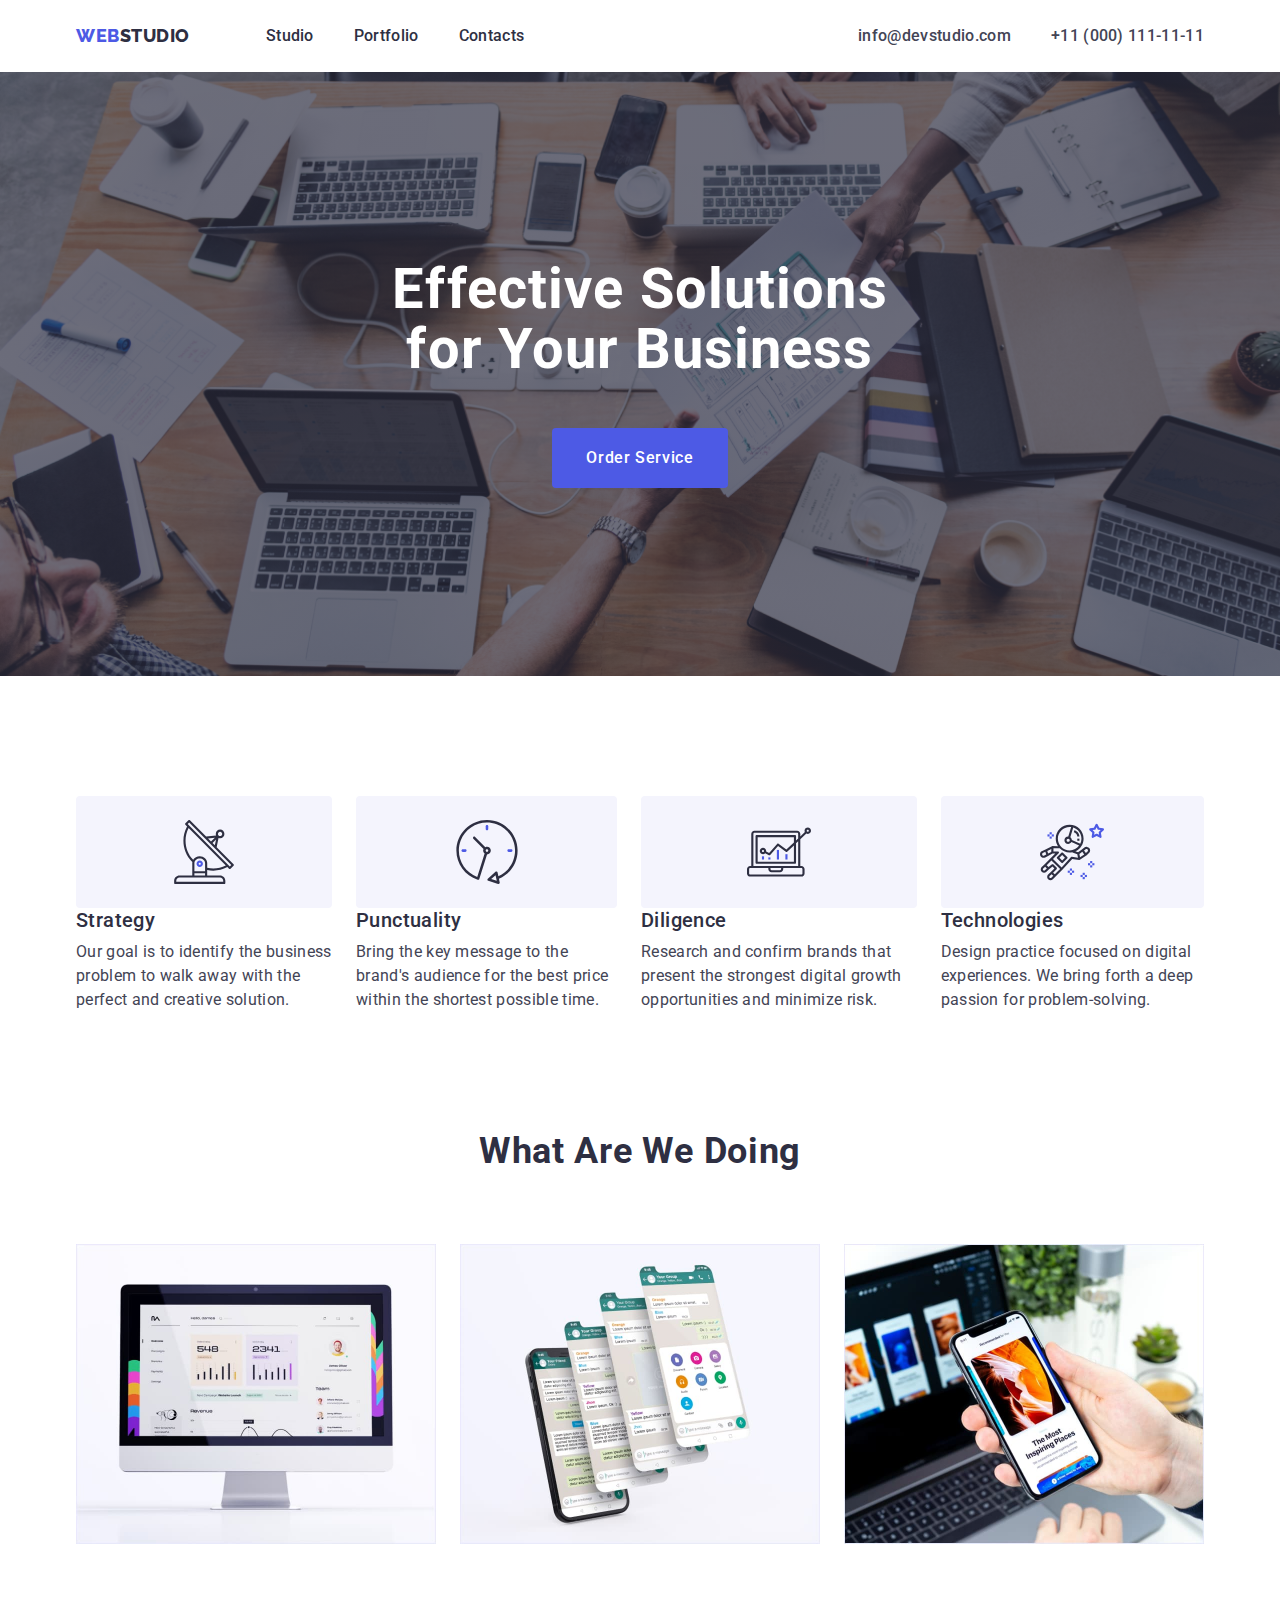
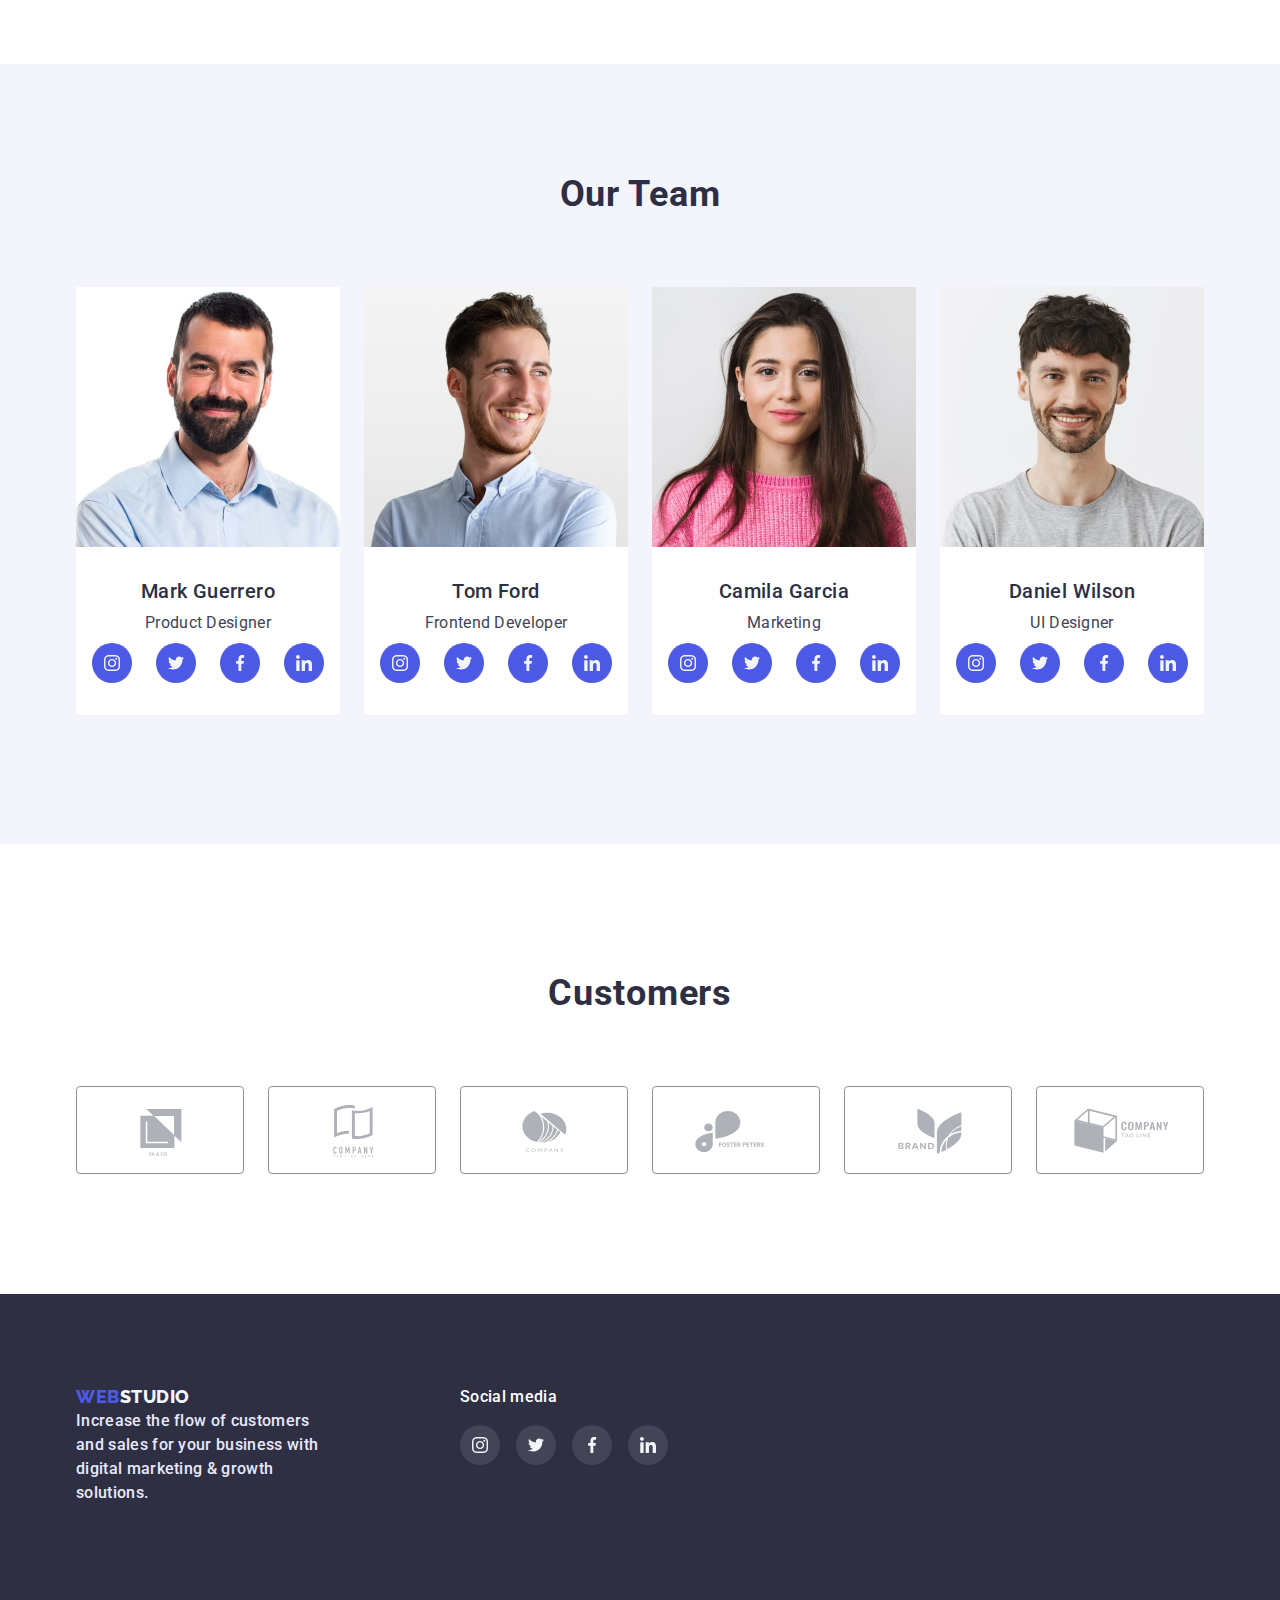
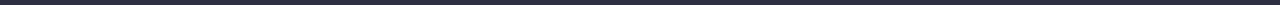
==== index.html @ aef4aed8 "Initial commit" ====
<!DOCTYPE html>
<html lang="en">

<head>
    <meta charset="UTF-8">
    <meta http-equiv="X-UA-Compatible" content="IE=edge">
    <meta name="viewport" content="width=device-width, initial-scale=1.0">
    <title>Студія</title>
    <link rel="preconnect" href="https://fonts.googleapis.com">
    <link rel="preconnect" href="https://fonts.gstatic.com" crossorigin>
    <link
        href="https://fonts.googleapis.com/css2?family=Raleway:wght@800&family=Roboto:wght@400;500;700;900&display=swap"
        rel="stylesheet">
    <link rel="stylesheet" href="https://cdn.jsdelivr.net/npm/modern-normalize@1.1.0/modern-normalize.min.css">
    <link rel="stylesheet" href="./css/style.css">
</head>

<body>
    <header class="top-header">
        <div class="container nav-container">
            <nav class="menu">
                <a href="./index.html" class="link logo">Web<span class="logo-black-letters">Studio</span>
                </a>
                <ul class="menu-list list">
                    <li class="menu-list-item">
                        <a class="menu-link link menu-link-stud" href="./index.html">Studio</a>
                    </li>
                    <li class="menu-list-item ">
                        <a class="menu-link link menu-link-portf" href="./portfolio.html">Portfolio</a>
                    </li>
                    <li class="menu-list-item ">
                        <a class="menu-link link menu-link-contact" href="">Contacts</a>
                    </li>
                </ul>

            </nav>

            <address class="top-address">
                <ul class="address-list list">
                    <li class="addres-list-global-item"><a href="mailto:info@devstudio.com"
                            class="address-list-item link">info@devstudio.com </a> </li>
                    <li class="addres-list-global-item"><a href="tel:+110001111111" class="address-list-item link">+11
                            (000) 111-11-11</a></li>
                </ul>
            </address>
        </div>
    </header>
    <main>
        <section class="hero">
            <div class="container hero-container">
                <h1 class="hero-title">Effective Solutions
                    for Your Business</h1>
                <button data-modal-open class="hero-button" type="button">
                    Order Service
                </button>
            </div>
        </section>
        <section class="benefits">

            <div class="container benefits-container">
                <h2 class="benefits-hidden-title" hidden>our benefits</h2>
                <ul class="banefits-list list benefits-list-container">
                    <li class="benefits-list-item">
                        <div class="benefits-img-container">
                            <svg class="benefits-logo">
                                <use href="./images/sprite.svg#antenna-1"></use>
                            </svg>
                        </div>
                        <h3 class="benefits-list-title">Strategy</h3>
                        <p class="benefits-text">Our goal is to identify the business
                            problem to walk away with the perfect and creative solution. </p>
                    </li>
                    <li class="benefits-list-item">
                        <div class="benefits-img-container">
                            <svg class="benefits-logo">
                                <use href="./images/sprite.svg#clock-1"></use>
                            </svg>
                        </div>
                        <h3 class="benefits-list-title">Punctuality</h3>
                        <p class="benefits-text">Bring the key message to the brand's audience for the best price within
                            the shortest possible
                            time.</p>
                    </li>
                    <li class="benefits-list-item">
                        <div class="benefits-img-container">
                            <svg class="benefits-logo">
                                <use href="./images/sprite.svg#diagram-1"></use>
                            </svg>
                        </div>
                        <h3 class="benefits-list-title">Diligence</h3>
                        <p class="benefits-text">Research and confirm brands that present the strongest digital growth
                            opportunities and minimize
                            risk.</p>
                    </li>
                    <li class="benefits-list-item">
                        <div class="benefits-img-container">
                            <svg class="benefits-logo">
                                <use href="./images/sprite.svg#astronaut-1"></use>
                            </svg>
                        </div>
                        <h3 class="benefits-list-title">Technologies</h3>
                        <p class="benefits-text">Design practice focused on digital experiences. We bring forth a deep
                            passion for
                            problem-solving.</p>
                    </li>
                </ul>
            </div>
        </section>
        <section>
            <div class="container second-benefits-container">
                <h2 class="benefits-title">What are we doing</h2>
                <ul class="benefits-img-list list">
                    <li><img class="benefits-img" src="./images/what-are-we-doing/main-img1.jpg"
                            alt="monitor with graphics" width="360"></li>
                    <li><img class="benefits-img" src="./images/what-are-we-doing/main-img2.jpg"
                            alt="phone with masager" width="360"></li>
                    <li><img class="benefits-img" src="./images/what-are-we-doing/main-img3.jpg" alt="phone"
                            width="360"></li>
                </ul>
            </div>
        </section>
        <section class="our-team">
            <div class="container">
                <h2 class="our-team-title">Our Team</h2>
                <ul class="our-team-list list">
                    <li class="team-list-item"><img class="team-list-img" src="./images/our-team/OurT-img1.jpg"
                            alt="men with beard" width="264">
                        <div class="card-bottom-text">
                            <h3 class="team-list-name">Mark Guerrero</h3>
                            <p class="team-list-profesion">Product Designer</p>
                            <ul class="social-setings-list list">
                                <li class="social-list-item">
                                    <a href="" class="social-list-link">
                                        <svg class="social-list-logo">
                                            <use href="./images/sprite.svg#instagram"></use>
                                        </svg>
                                    </a>
                                </li>
                                <li class="social-list-item">
                                    <a href="" class="social-list-link">
                                        <svg class="social-list-logo">
                                            <use href="./images/sprite.svg#twitter"></use>
                                        </svg>
                                    </a>
                                </li>
                                <li class="social-list-item">
                                    <a href="" class="social-list-link">
                                        <svg class="social-list-logo">
                                            <use href="./images/sprite.svg#facebook"></use>
                                        </svg>
                                    </a>
                                </li>
                                <li class="social-list-item">
                                    <a href="" class="social-list-link">
                                        <svg class="social-list-logo">
                                            <use href="./images/sprite.svg#linkedin"></use>
                                        </svg>
                                    </a>
                                </li>
                            </ul>
                        </div>
                    </li>
                    <li class="team-list-item"><img class="team-list-img" src="./images/our-team/OurT-img2.jpg"
                            alt="men with short beard" width="264">
                        <div class="card-bottom-text">
                            <h3 class="team-list-name">Tom Ford</h3>
                            <p class="team-list-profesion">Frontend Developer</p>
                            <ul class="social-setings-list list">
                                <li class="social-list-item">
                                    <a href="" class="social-list-link">
                                        <svg class="social-list-logo">
                                            <use href="./images/sprite.svg#instagram"></use>
                                        </svg>
                                    </a>
                                </li>
                                <li class="social-list-item">
                                    <a href="" class="social-list-link">
                                        <svg class="social-list-logo">
                                            <use href="./images/sprite.svg#twitter"></use>
                                        </svg>
                                    </a>
                                </li>
                                <li class="social-list-item">
                                    <a href="" class="social-list-link">
                                        <svg class="social-list-logo">
                                            <use href="./images/sprite.svg#facebook"></use>
                                        </svg>
                                    </a>
                                </li>
                                <li class="social-list-item">
                                    <a href="" class="social-list-link">
                                        <svg class="social-list-logo">
                                            <use href="./images/sprite.svg#linkedin"></use>
                                        </svg>
                                    </a>
                                </li>
                            </ul>
                        </div>
                    </li>
                    <li class="team-list-item"><img class="team-list-img" src="./images/our-team/OurT-img3.jpg"
                            alt="wooman" width="264">
                        <div class="card-bottom-text">
                            <h3 class="team-list-name">Camila Garcia</h3>
                            <p class="team-list-profesion">Marketing</p>
                            <ul class="social-setings-list list">
                                <li class="social-list-item">
                                    <a href="" class="social-list-link">
                                        <svg class="social-list-logo">
                                            <use href="./images/sprite.svg#instagram"></use>
                                        </svg>
                                    </a>
                                </li>
                                <li class="social-list-item">
                                    <a href="" class="social-list-link">
                                        <svg class="social-list-logo">
                                            <use href="./images/sprite.svg#twitter"></use>
                                        </svg>
                                    </a>
                                </li>
                                <li class="social-list-item">
                                    <a href="" class="social-list-link">
                                        <svg class="social-list-logo">
                                            <use href="./images/sprite.svg#facebook"></use>
                                        </svg>
                                    </a>
                                </li>
                                <li class="social-list-item">
                                    <a href="" class="social-list-link">
                                        <svg class="social-list-logo">
                                            <use href="./images/sprite.svg#linkedin"></use>
                                        </svg>
                                    </a>
                                </li>
                            </ul>
                        </div>
                    </li>
                    <li class="team-list-item"><img class="team-list-img" src="./images/our-team/OurT-img4.jpg"
                            alt="men with short beard" width="264">
                        <div class="card-bottom-text">
                            <h3 class="team-list-name">Daniel Wilson</h3>
                            <p class="team-list-profesion">UI Designer</p>
                            <ul class="social-setings-list list">
                                <li class="social-list-item">
                                    <a href="" class="social-list-link">
                                        <svg class="social-list-logo">
                                            <use href="./images/sprite.svg#instagram"></use>
                                        </svg>
                                    </a>
                                </li>
                                <li class="social-list-item">
                                    <a href="" class="social-list-link">
                                        <svg class="social-list-logo">
                                            <use href="./images/sprite.svg#twitter"></use>
                                        </svg>
                                    </a>
                                </li>
                                <li class="social-list-item">
                                    <a href="" class="social-list-link">
                                        <svg class="social-list-logo">
                                            <use href="./images/sprite.svg#facebook"></use>
                                        </svg>
                                    </a>
                                </li>
                                <li class="social-list-item">
                                    <a href="" class="social-list-link">
                                        <svg class="social-list-logo">
                                            <use href="./images/sprite.svg#linkedin"></use>
                                        </svg>
                                    </a>
                                </li>
                            </ul>
                        </div>
                    </li>
                </ul>
            </div>
        </section>
        <section class="customers-container">
            <div class="container cutomers-container">
               <h3 class="customers-title">Customers</h3>

               <ul class="customers-list list">
                <li>
                    <a href="" class="customers-link">
                        <svg class="customers-logo">
                            <use href="./images/sprite.svg#icon-customers-1"></use>
                        </svg>
                    </a>
                </li>
                <li>
                    <a href="" class="customers-link">
                        <svg class="customers-logo">
                            <use href="./images/sprite.svg#icon-customers-2"></use>
                        </svg>
                    </a>
                </li>
                <li>
                    <a href="" class="customers-link">
                        <svg class="customers-logo">
                            <use href="./images/sprite.svg#icon-customers-3"></use>
                        </svg>
                    </a>
                </li>
                <li>
                    <a href="" class="customers-link">
                        <svg class="customers-logo">
                            <use href="./images/sprite.svg#icon-customers-4"></use>
                        </svg>
                    </a>
                </li>
                <li>
                    <a href="" class="customers-link">
                        <svg class="customers-logo">
                            <use href="./images/sprite.svg#icon-customers-5"></use>
                        </svg>
                    </a>
                </li>
                <li>
                    <a href="" class="customers-link">
                        <svg class="customers-logo">
                            <use href="./images/sprite.svg#icon-customers-6"></use>
                        </svg>
                    </a>
                </li>
               </ul>
            </div>
        </section>
    </main>

    <footer class="footer">

        <div class="container footer-container">
            <div class="footer-main-div">
                <a class="link footer-logo" href="./index.html">
                    Web<span class="logo-white-letters">Studio</span>
                </a>
                <p class="footer-text">Increase the flow of customers and sales for your business with digital marketing
                    & growth solutions.</p>
            </div>
            <div class="footer-social-media">
                <h3 class="footer-media-title">Social media</h3>
                <ul class="footer-media-list list">
                    <li class="social-list-item">
                        <a href="" class="footer-social-list-link">
                            <svg class="social-list-logo">
                                <use href="./images/sprite.svg#instagram"></use>
                            </svg>
                        </a>
                    </li>
                    <li class="social-list-item">
                        <a href="" class="footer-social-list-link">
                            <svg class="social-list-logo">
                                <use href="./images/sprite.svg#twitter"></use>
                            </svg>
                        </a>
                    </li>
                    <li class="social-list-item">
                        <a href="" class="footer-social-list-link">
                            <svg class="social-list-logo">
                                <use href="./images/sprite.svg#facebook"></use>
                            </svg>
                        </a>
                    </li>
                    <li class="social-list-item">
                        <a href="" class="footer-social-list-link">
                            <svg class="social-list-logo">
                                <use href="./images/sprite.svg#linkedin"></use>
                            </svg>
                        </a>
                    </li>
                </ul>
            </div>
        </div>
    </footer>

<div data-modal class="backdrop is-hidden">
    <div class="modal">
        <button data-modal-close class="modal-close-btn" type="button">
            <svg class="modal-close">
                <use href="./images/sprite.svg#modal-close"></use>
            </svg>
        </button>
    </div>
</div>
<script src="./js/modal.js"></script>
</body>

</html>
---- css/style.css ----
p,
h1,
h2,
h3,
h4 {
    margin-top: 0;
    margin-bottom: 0;
}

ul,
ol {
    margin-top: 0;
    margin-bottom: 0;
    padding-left: 0;
}

img {
    display: block;
}

button {
    cursor: pointer;
}

address {
    font-style: normal;
}

.container {
    margin: 0 auto;
    width: 1158px;
    padding-left: 15px;
    padding-right: 15px;
}

body {
    font-family: "Roboto", sans-serif;
    color: var(--color-slate);
    font-weight: 500;
    letter-spacing: 0.02em;
}

:root {
    --color-iris: #4d5ae5;
    --color-ocean: #404bbf;
    --color-navy-blue: #2e2f42;
    --color-green: #31d0aa;
    --color-slate: #434455;
    --color-light-slate: #8e8f99;
    --color-cornflower: #e7e9fc;
    --color-cloud: #f4f4fd;
    --color-mega-white: #FFFFFF;
    --color-tuman-white: #AFB1B8;
    --main-animation: 250ms cubic-bezier(0.4, 0, 0.2, 1);
    --mega-white: #fcfcfc;
    --mega-black: #000000;
}




.link {
    text-decoration: none;
}

.list {
    list-style: none;
}


/* ---------------Menu----------------- */

.nav-container {
    display: flex;
    justify-content: space-between;
    padding-top: 24px;
    padding-bottom: 24px;

}

.menu {
    display: flex;
}

.menu-list {
    display: flex;
    gap: 40px;
}

.address-list {
    display: flex;
}

.logo {
    font-family: 'Raleway', sans-serif;
    font-style: normal;
    font-weight: 800;
    font-size: 18px;
    line-height: 1.17;
    letter-spacing: 0.03em;
    text-transform: uppercase;
    color: var(--color-iris);
    display: inline;
    margin-right: 76px;
}


.logo-black-letters {
    font-family: 'Raleway', sans-serif;
    font-style: normal;
    font-weight: 800;
    font-size: 18px;
    line-height: 24px;
    align-items: center;
    letter-spacing: 0.03em;
    text-transform: uppercase;
    color: var(--color-navy-blue);
    display: inline;

}

.logo-white-letters {
    font-family: 'Raleway', sans-serif;
    font-style: normal;
    font-weight: 800;
    font-size: 18px;
    line-height: 24px;
    align-items: center;
    letter-spacing: 0.03em;
    text-transform: uppercase;
    color: var(--color-cloud);
    display: inline;
}




.menu-link {
    font-family: 'Roboto';
    font-style: normal;
    font-weight: 500;
    font-size: 16px;
    line-height: 24px;
    letter-spacing: 0.02em;
    color: #2E2F42;
    transition: color var(--main-animation);
}

.top-address {
    font-style: normal;
}

.addres-list-global-item:not(:last-child) {
    padding-right: 40px;
}

.address-list-item {
    font-size: 16px;
    line-height: 1.5;
    letter-spacing: 0.02em;
    color: #434455;
    transition: color var(--main-animation);
}

.address-list-item:is(:hover, :focus) {
    color: #404BBF
}

.menu-link:is(:hover, :focus) {
    color: #404BBF;
}

.menu-link:is(:hover, :focus)::after {
    margin-top: 20px;
    display: block;
    background: #404BBF;
    border-radius: 2px;
    width: 48px;
    height: 4px;
    content: "";
    position: absolute;
}

.menu-link-portf:is(:hover, :focus)::after {
    width: 66px;
}

.menu-link-contact:is(:hover, :focus)::after {
    width: 67px;
}

.menu-list-item {
    display: flex;
}

/* --------------Hero-------------- */

.hero {
    background-image: linear-gradient(rgba(46, 47, 66, 0.7), rgba(46, 47, 66, 0.7)), url(../images/hero/people-office.png);
    background-size: cover;

}

.hero-container {
    display: flex;
    align-items: center;
    flex-direction: column;
    padding-top: 188px;
    padding-bottom: 188px;
}

.hero-title {
    font-size: 56px;
    line-height: 1.07;
    letter-spacing: 0.02em;
    color: #FFFFFF;
    text-align: center;
    width: 496px;
    display: flex;
    flex-wrap: wrap;
    margin-bottom: 48px;
}

.hero-button {
    font-weight: 500;
    font-size: 16px;
    line-height: 1.5;
    display: flex;
    align-items: center;
    letter-spacing: 0.04em;
    color: #FFFFFF;
    background-color: #4D5AE5;
    font-family: "Roboto", sans-serif;
    display: flex;
    align-items: end;
    padding: 16px 32px;
    border-radius: 4px;
    border-color: transparent;
    transition: background-color var(--main-animation), box-shadow var(--main-animation);
}

.hero-button:is(:hover, :focus) {
    background-color: #404BBF;
    box-shadow: 0px 4px 4px rgba(0, 0, 0, 0.15);

}

/* ------------------Benefits----------- */

.benefits-container {
    padding-top: 120px;
    padding-bottom: 120px;
}

.benefits-list-container {
    display: flex;
    flex-direction: row;
    gap: 24px;
}

.second-benefits-container {
    padding-bottom: 120px;
}

.benefits-list-item {
    widows: 264px;
}

.benefits-img-list {
    display: flex;
    gap: 24px;
}

.benefits-list-title {
    font-weight: 500;
    font-size: 20px;
    line-height: 1.2;
    letter-spacing: 0.02em;
    color: #2E2F42;
    margin-bottom: 8px;
}

.benefits-text {
    font-weight: 400;
    font-size: 16px;
    line-height: 1.5;
    letter-spacing: 0.02em;
    color: var(--color-slate);
}

.benefits-title {
    font-size: 36px;
    line-height: 1.11;
    letter-spacing: 0.02em;
    text-transform: capitalize;
    text-align: center;
    letter-spacing: 0.02em;
    color: #2E2F42;
    margin-bottom: 72px;

}

.benefits-logo {
    width: 64px;
    height: 64px;


}

.benefits-img-container {
    display: flex;
    background: #F4F4FD;
    border-radius: 4px;
    justify-content: center;
    padding-bottom: 24px;
    padding-top: 24px;
}

/*----------------------Our Team---------------- */

.our-team {
    background-color: var(--color-cloud);
    padding-top: 111px;
    padding-bottom: 129px;
}


.our-team-title {
    font-size: 36px;
    line-height: 1.11;
    letter-spacing: 0.02em;
    text-transform: capitalize;
    color: #2E2F42;
    text-align: center;
    margin-bottom: 72px;

}

.our-team-list {
    display: flex;
    gap: 24px;
}

.card-bottom-text {
    /* padding: 32px 16px; */
    background-color: var(--color-mega-white);
    border-radius: 0px 0px 4px 4px;
    padding-bottom: 32px;
    padding-top: 32px;
}

.team-list-name {
    font-weight: 500;
    font-size: 20px;
    line-height: 1.2;
    letter-spacing: 0.02em;
    color: #2E2F42;
    text-align: center;
    margin-bottom: 8px;
}

.team-list-profesion {
    font-weight: 400;
    font-size: 16px;
    line-height: 1.5;
    letter-spacing: 0.02em;
    color: #434455;
    text-align: center;
    margin-bottom: 8px;
}




.social-list-link {
    width: 40px;
    height: 40px;
    border-radius: 50%;
    background-color: var(--color-iris);
    display: flex;
    justify-content: center;
    align-items: center;
    transition: background-color var(--main-animation);
}

.social-setings-list {
    display: flex;
    justify-content: center;
    align-items: center;
    gap: 24px;
}

.social-list-logo {
    content: ;
    width: 16px;
    height: 16px;
    fill: var(--color-cloud);
}

.social-list-link:is(:hover, :focus) {
    background-color: var(--color-ocean);
}


/* ---------------------------------Customers--------------------------------- */

.customers-link {
    display: flex;
    width: 168px;
    height: 88px;
    border: 1px solid #8E8F99;
    border-radius: 4px;
    justify-content: center;
    align-items: center;
    transition: border-color var(--main-animation);
}

.customers-title {
    font-size: 36px;
    line-height: 1.11;
    text-align: center;
    letter-spacing: 0.02em;
    text-transform: capitalize;
    color: #2E2F42;
    margin-bottom: 72px;
}

.customers-list {
    display: flex;
    justify-content: center;
    gap: 24px;
}

.customers-logo {
    width: 104px;
    height: 56px;
    fill: var(--color-tuman-white);
    transition: fill var(--main-animation);

}

.customers-container {
    padding-top: 130px;
    padding-bottom: 120px;
}

.customers-link:is(:hover, :focus) {
    border-color: var(--color-ocean);
}

.customers-link:is(:hover, :focus) .customers-logo {
    fill: var(--color-ocean);
}


/* --------------Footer-------------------- */

.footer-container {
    display: flex;
    padding-top: 91px;
    padding-bottom: 100px;
}



.footer-logo {
    font-family: 'Raleway', sans-serif;
    font-style: normal;
    font-weight: 800;
    font-size: 18px;
    line-height: 1.17;
    letter-spacing: 0.03em;
    text-transform: uppercase;
    color: var(--color-iris);
    display: inline;
    margin-bottom: 16px;
}

.footer {
    background-color: var(--color-navy-blue);
}

.footer-text {
    font-size: 16px;
    line-height: 1.5;
    letter-spacing: 0.02em;
    color: #E7E9FC;
    width: 264px;
}

.footer-media-list {
    display: flex;
    justify-content: center;
    align-items: center;
    gap: 16px;
}

.footer-media-title {
    font-weight: 500;
    font-size: 16px;
    line-height: 1.5;
    letter-spacing: 0.02em;
    color: #FFFFFF;
    margin-bottom: 16px;
}

.footer-social-list-link {
    width: 40px;
    height: 40px;
    border-radius: 50%;
    background-color: rgba(255, 255, 255, 0.1);
    ;
    display: flex;
    justify-content: center;
    align-items: center;
    transition: background-color var(--main-animation);
}

.footer-main-div {
    margin-right: 120px;
}

.footer-social-list-link:is(:hover, :focus) {
    background-color: var(--color-green);
}

/* !!!!!!!!!!!!!!!!!!!!Portfolio!!!!!!!!!!!!!!!!!!!!!!!!!!!!!! */

.portfolio-header {
    border-bottom: 1px solid #E7E9FC;
}


/*----------------------- Main-------------------------------- */

.services-btn-container {
    padding-top: 96px;
    padding-bottom: 72px;
    justify-content: center;

}

.services-buttons {
    display: flex;
    gap: 24px;
    justify-content: center;
    margin-bottom: 72px;
}

.services-btn {
    font-family: 'Roboto', sans-serif;
    font-style: normal;
    font-weight: 500;
    font-size: 16px;
    line-height: 1.5;
    display: flex;
    align-items: center;
    text-align: center;
    letter-spacing: 0.04em;
    color: var(--color-iris);
    background-color: var(--color-cloud);
    background: #F4F4FD;
    border: 1px solid #E7E9FC;
    border-radius: 4px;
    padding: 12px 24px;
    transition: color var(--main-animation), background-color var(--main-animation), box-shadow var(--main-animation), border-color var(--main-animation);
}

.services-btn:is(:hover, :focus) {
    color: #FFFFFF;
    background-color: var(--color-ocean);
    border-color: var(--color-ocean);
    box-shadow: 0px 3px 1px rgba(0, 0, 0, 0.1), 0px 2px 1px rgba(0, 0, 0, 0.08), 0px 2px 2px rgba(0, 0, 0, 0.12);
}

.services-list {
    display: flex;
    flex-wrap: wrap;
    row-gap: 48px;
    column-gap: 24px;

}

.portfolio-card-hover-text {
    position: absolute;
    background-color: var(--color-iris);
    transform: translate(0%, 0%);
    width: 360px;
    height: 300px;
    padding-left: 32px;
    padding-top: 40px;
    font-weight: 400;
    font-size: 16px;
    line-height: 1.5;
    letter-spacing: 0.02em;
    color: var(--color-cloud);
    transition: transform var(--main-animation);
}


.portfolio-card-hover {
    position: relative;
    overflow: hidden;
}


.portfolio-card-bottom-text {
    padding-top: 32px;
    padding-bottom: 32px;
    padding-left: 16px;
    border: 1px solid #E7E9FC;
}

.services-list-tytle {
    font-weight: 500;
    font-size: 20px;
    line-height: 1.2;
    letter-spacing: 0.02em;
    color: var(--color-navy-blue);
    margin-bottom: 8px;
}

.services-list-text {
    font-weight: 400;
    font-size: 16px;
    line-height: 1.5;
    letter-spacing: 0.02em;
    color: var(--color-slate);
}

.services {
    padding-bottom: 120px;
    padding-top: 96px;
}

..portfolio-cards {
    transition: box-shadow var(--main-animation);
}

.portfolio-cards:is(:hover, :focus) {
    box-shadow: 0px 1px 6px rgba(46, 47, 66, 0.08), 0px 1px 1px rgba(46, 47, 66, 0.16), 0px 2px 1px rgba(46, 47, 66, 0.08);
}

.portfolio-cards:is(:hover, :focus) .portfolio-card-hover-text {
    transform: translate(0%, -100%);
}

/* ------------------Footer-----------------------  */


/*-----------------------------------------Modal---------------------------------------------- */

.backdrop {
    position: fixed;
    top: 0;
    width: 100%;
    height: 100%;
    background: rgba(46, 47, 66, 0.4);
}

.modal {
    position: absolute;
    width: 408px;
    min-height: 576px;
    background-color: var(--mega-white);
    top: 50%;
    left: 50%;
    transform: translate(-50%, -50%);
    padding: 24px;
   scale: 1;
    transition: scale var(--main-animation);
}

.modal-close {
    fill: var(--mega-black);
    width: 8px;
    height: 8px;
    
}

.modal-close-btn {
    background: #E7E9FC;
border: 1px solid rgba(0, 0, 0, 0.1);
border-radius: 50%;
display: flex;
align-items: center;
justify-content: center;
padding: 8px;
margin-left: auto;
}

.is-hidden {
opacity: 0;
visibility: hidden;
pointer-events: none;
}

.backdrop.is-hidden .modal {
    scale: 0.9;
}
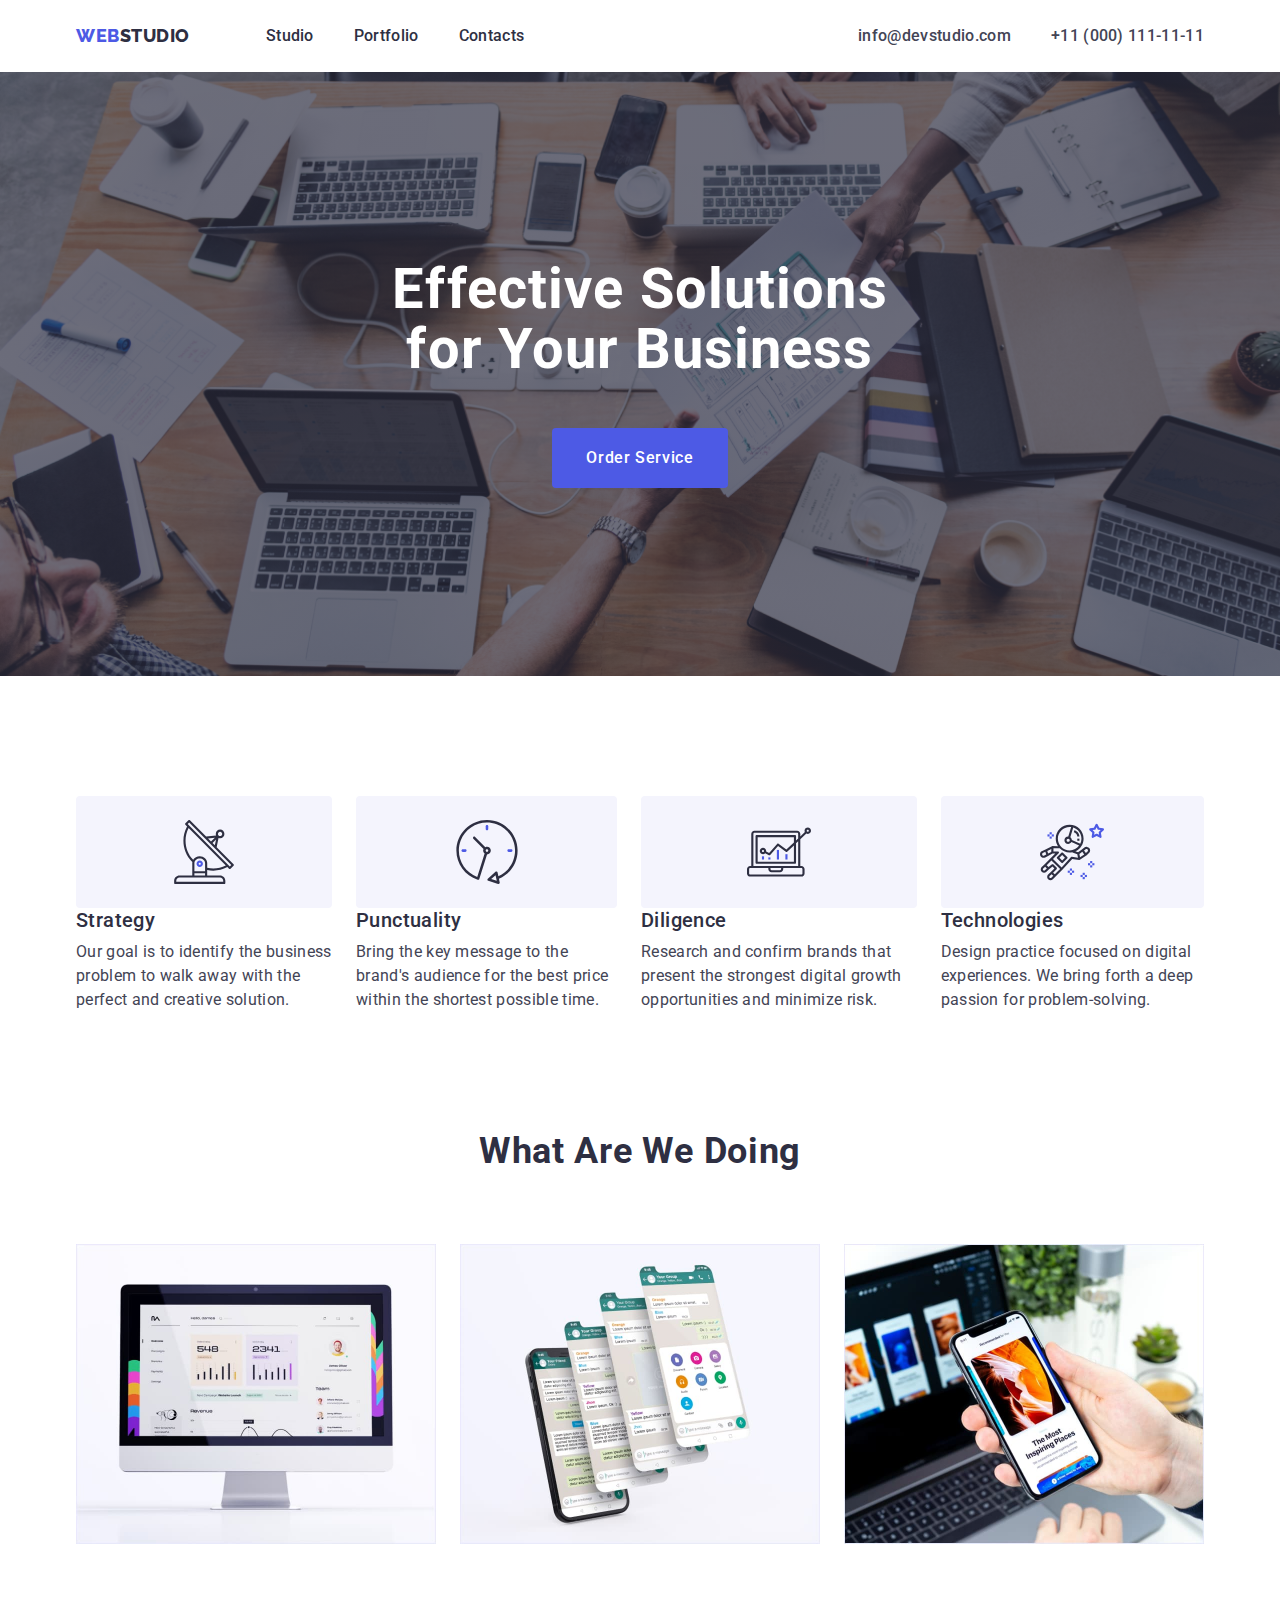
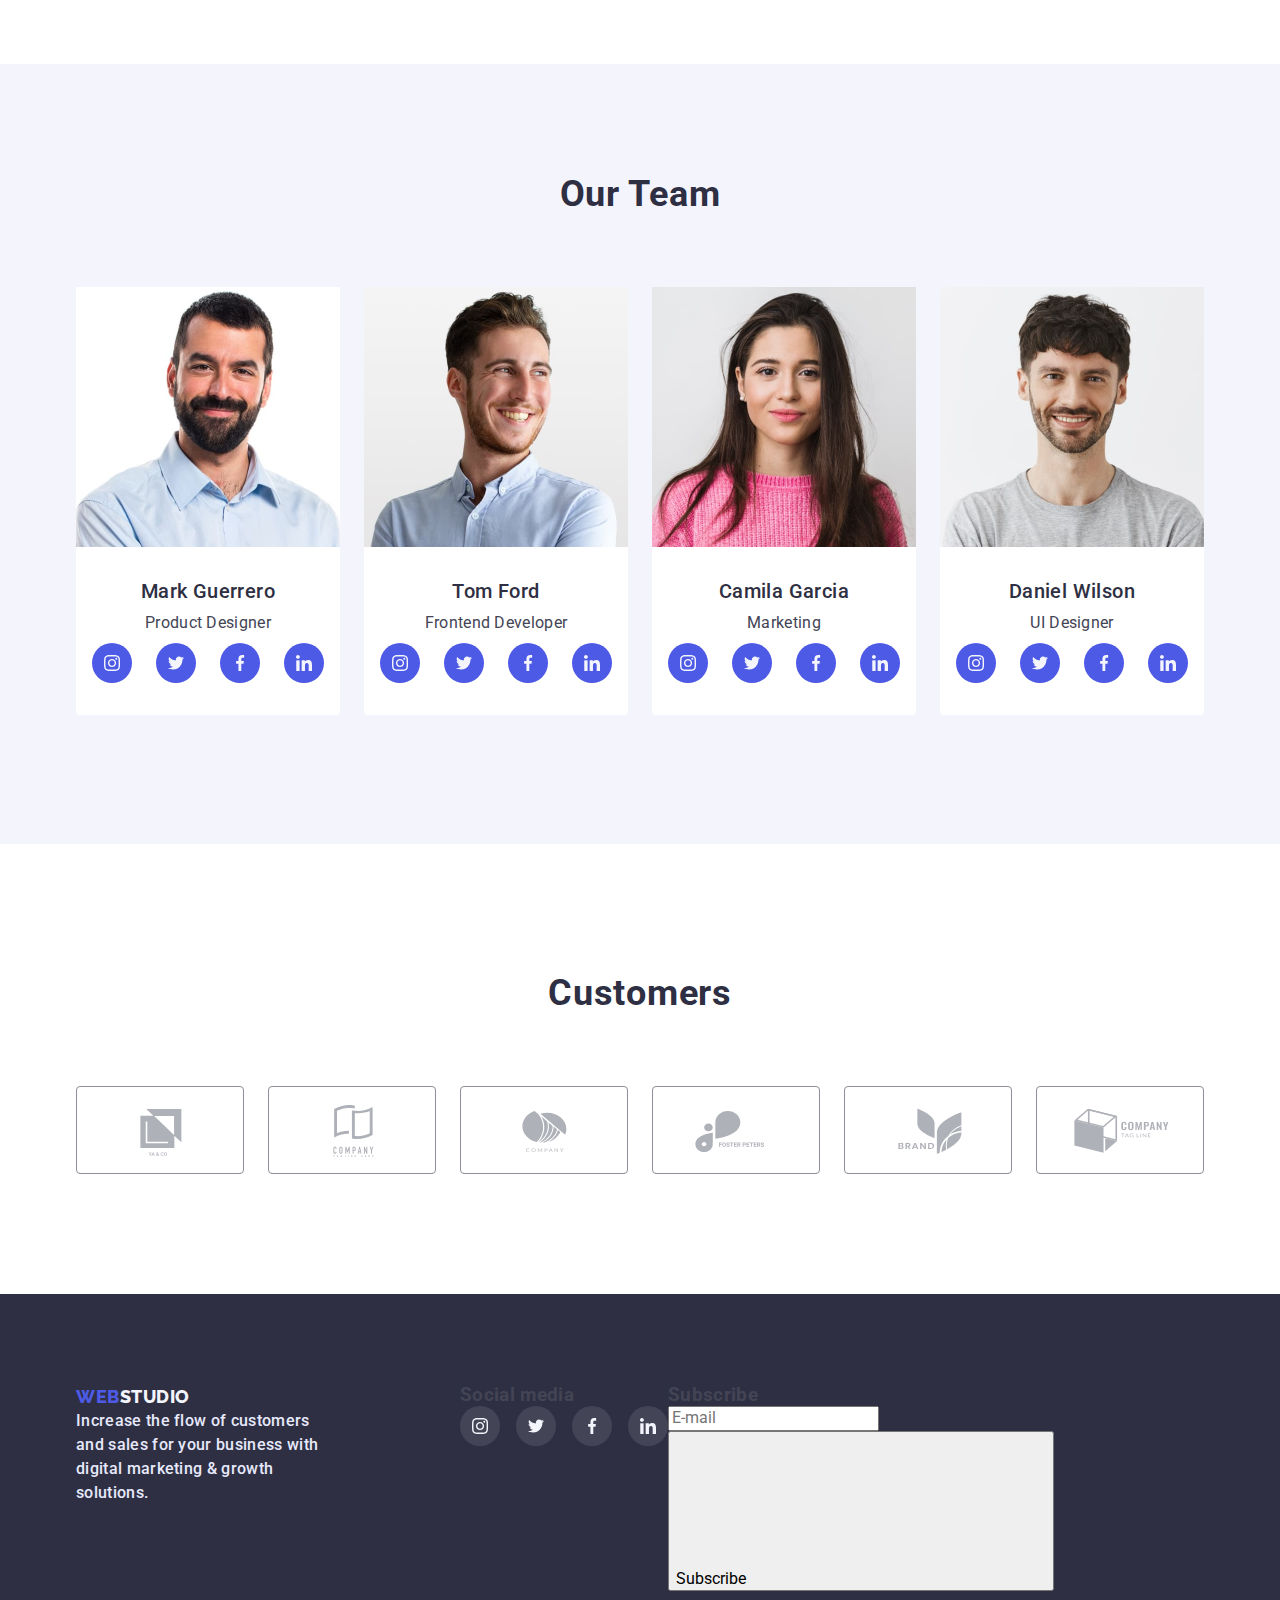
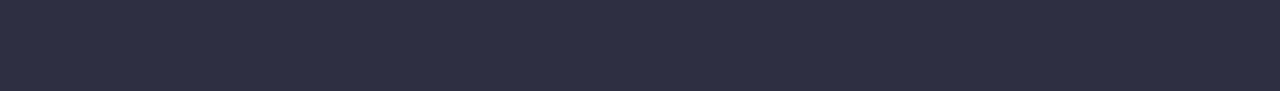
==== commit 357270a4: "do a fix" ====
--- a/index.html
+++ b/index.html
@@ -276,52 +276,52 @@
         </section>
         <section class="customers-container">
             <div class="container cutomers-container">
-               <h3 class="customers-title">Customers</h3>
-
-               <ul class="customers-list list">
-                <li>
-                    <a href="" class="customers-link">
-                        <svg class="customers-logo">
-                            <use href="./images/sprite.svg#icon-customers-1"></use>
-                        </svg>
-                    </a>
-                </li>
-                <li>
-                    <a href="" class="customers-link">
-                        <svg class="customers-logo">
-                            <use href="./images/sprite.svg#icon-customers-2"></use>
-                        </svg>
-                    </a>
-                </li>
-                <li>
-                    <a href="" class="customers-link">
-                        <svg class="customers-logo">
-                            <use href="./images/sprite.svg#icon-customers-3"></use>
-                        </svg>
-                    </a>
-                </li>
-                <li>
-                    <a href="" class="customers-link">
-                        <svg class="customers-logo">
-                            <use href="./images/sprite.svg#icon-customers-4"></use>
-                        </svg>
-                    </a>
-                </li>
-                <li>
-                    <a href="" class="customers-link">
-                        <svg class="customers-logo">
-                            <use href="./images/sprite.svg#icon-customers-5"></use>
-                        </svg>
-                    </a>
-                </li>
-                <li>
-                    <a href="" class="customers-link">
-                        <svg class="customers-logo">
-                            <use href="./images/sprite.svg#icon-customers-6"></use>
-                        </svg>
-                    </a>
-                </li>
-               </ul>
+                <h3 class="customers-title">Customers</h3>
+
+                <ul class="customers-list list">
+                    <li>
+                        <a href="" class="customers-link">
+                            <svg class="customers-logo">
+                                <use href="./images/sprite.svg#icon-customers-1"></use>
+                            </svg>
+                        </a>
+                    </li>
+                    <li>
+                        <a href="" class="customers-link">
+                            <svg class="customers-logo">
+                                <use href="./images/sprite.svg#icon-customers-2"></use>
+                            </svg>
+                        </a>
+                    </li>
+                    <li>
+                        <a href="" class="customers-link">
+                            <svg class="customers-logo">
+                                <use href="./images/sprite.svg#icon-customers-3"></use>
+                            </svg>
+                        </a>
+                    </li>
+                    <li>
+                        <a href="" class="customers-link">
+                            <svg class="customers-logo">
+                                <use href="./images/sprite.svg#icon-customers-4"></use>
+                            </svg>
+                        </a>
+                    </li>
+                    <li>
+                        <a href="" class="customers-link">
+                            <svg class="customers-logo">
+                                <use href="./images/sprite.svg#icon-customers-5"></use>
+                            </svg>
+                        </a>
+                    </li>
+                    <li>
+                        <a href="" class="customers-link">
+                            <svg class="customers-logo">
+                                <use href="./images/sprite.svg#icon-customers-6"></use>
+                            </svg>
+                        </a>
+                    </li>
+                </ul>
             </div>
         </section>
     </main>
@@ -337,7 +337,7 @@
                     & growth solutions.</p>
             </div>
             <div class="footer-social-media">
-                <h3 class="footer-media-title">Social media</h3>
+                <h3 class="footer-h3-title">Social media</h3>
                 <ul class="footer-media-list list">
                     <li class="social-list-item">
                         <a href="" class="footer-social-list-link">
@@ -369,19 +369,78 @@
                     </li>
                 </ul>
             </div>
+            <div class="subscribe-section">
+                <h3 class="footer-h3-title">Subscribe</h3>
+                <form class="subscribe-form">
+                    <input type="email" class="footer-subscribe-input" name="subscribe_user_emeail" placeholder="E-mail">
+                    <button class="subscribe-btn" type="submit">Subscribe<svg class="subscribe-btn-icon">
+                            <use href="./images/sprite.svg#icon-send"></use>
+                        </svg>
+                    </button>
+                </form>
+            </div>
         </div>
     </footer>
 
-<div data-modal class="backdrop is-hidden">
-    <div class="modal">
-        <button data-modal-close class="modal-close-btn" type="button">
-            <svg class="modal-close">
-                <use href="./images/sprite.svg#modal-close"></use>
-            </svg>
-        </button>
+    <div data-modal class="backdrop is-hidden">
+        <div class="modal">
+            <button data-modal-close class="modal-close-btn" type="button">
+                <svg class="modal-close">
+                    <use href="./images/sprite.svg#modal-close"></use>
+                </svg>
+            </button>
+            <form class="modal-form">
+                <p class="form-top-text">Leave your contacts and we will call you back</p>
+                <label class="form-input-lable">
+                    <span class="form-input-name">Name</span>
+                    <span class="modal-form-input-wrapper">
+                        <input class="form-user-information-input" type="text" name="user_name" minlength="2"
+                            pattern="[A-Za-z]+" required>
+                        <svg class="modal-form-icon">
+                            <use href="./images/sprite.svg#icon-modal-form-name"></use>
+                        </svg>
+                    </span>
+                </label>
+                <label class="form-input-lable">
+                    <span class="form-input-name">Phone</span>
+                    <span class="modal-form-input-wrapper">
+                        <input class="form-user-information-input" type="tel" name="user_phone"
+                            pattern="[0-9]{3} [0-9]{3} [0-9]{2} [0-9]{2}" required>
+                        <svg class="modal-form-icon">
+                            <use href="./images/sprite.svg#icon-modal-form-name"></use>
+                        </svg>
+                    </span>
+                </label>
+                <label class="form-input-lable">
+                    <span class="form-input-name">Email</span>
+                    <span class="modal-form-input-wrapper">
+                        <input class="form-user-information-input" type="email" name="user_email">
+                        <svg class="modal-form-icon">
+                            <use href="./images/sprite.svg#icon-modal-form-name"></use>
+                        </svg>
+                    </span>
+                </label>
+                <label class="form-input-lable">
+                    <span class="form-input-name">Comment</span>
+                    <textarea class="form-user-information-input form-text-area-label" name="user_desc"
+                        placeholder="Text input"></textarea>
+                </label>
+
+                <label for="form-checkbox" class="form-checkbox-text">
+                    <input class="form-checkbox-input is-hidden" id="form-checkbox" name="privacy_policy_input"
+                        type="checkbox">
+                    <span class="modal-checkbox-icon-wrapper">
+                        <svg class="modal-checkbox-icon">
+                            <use href="./images/sprite.svg#icon-modal-checkbox"></use>
+                        </svg></span>
+                    I accept the terms and conditions of the&nbsp;<a class="form-privacy-policy-link" href="">Privacy
+                        Policy</a>
+                </label>
+                <button class="form-submit-btn" type="submit">Send</button>
+            </form>
+        </div>
     </div>
-</div>
-<script src="./js/modal.js"></script>
+    <script src="./js/modal.js"></script>
 </body>
 
 </html>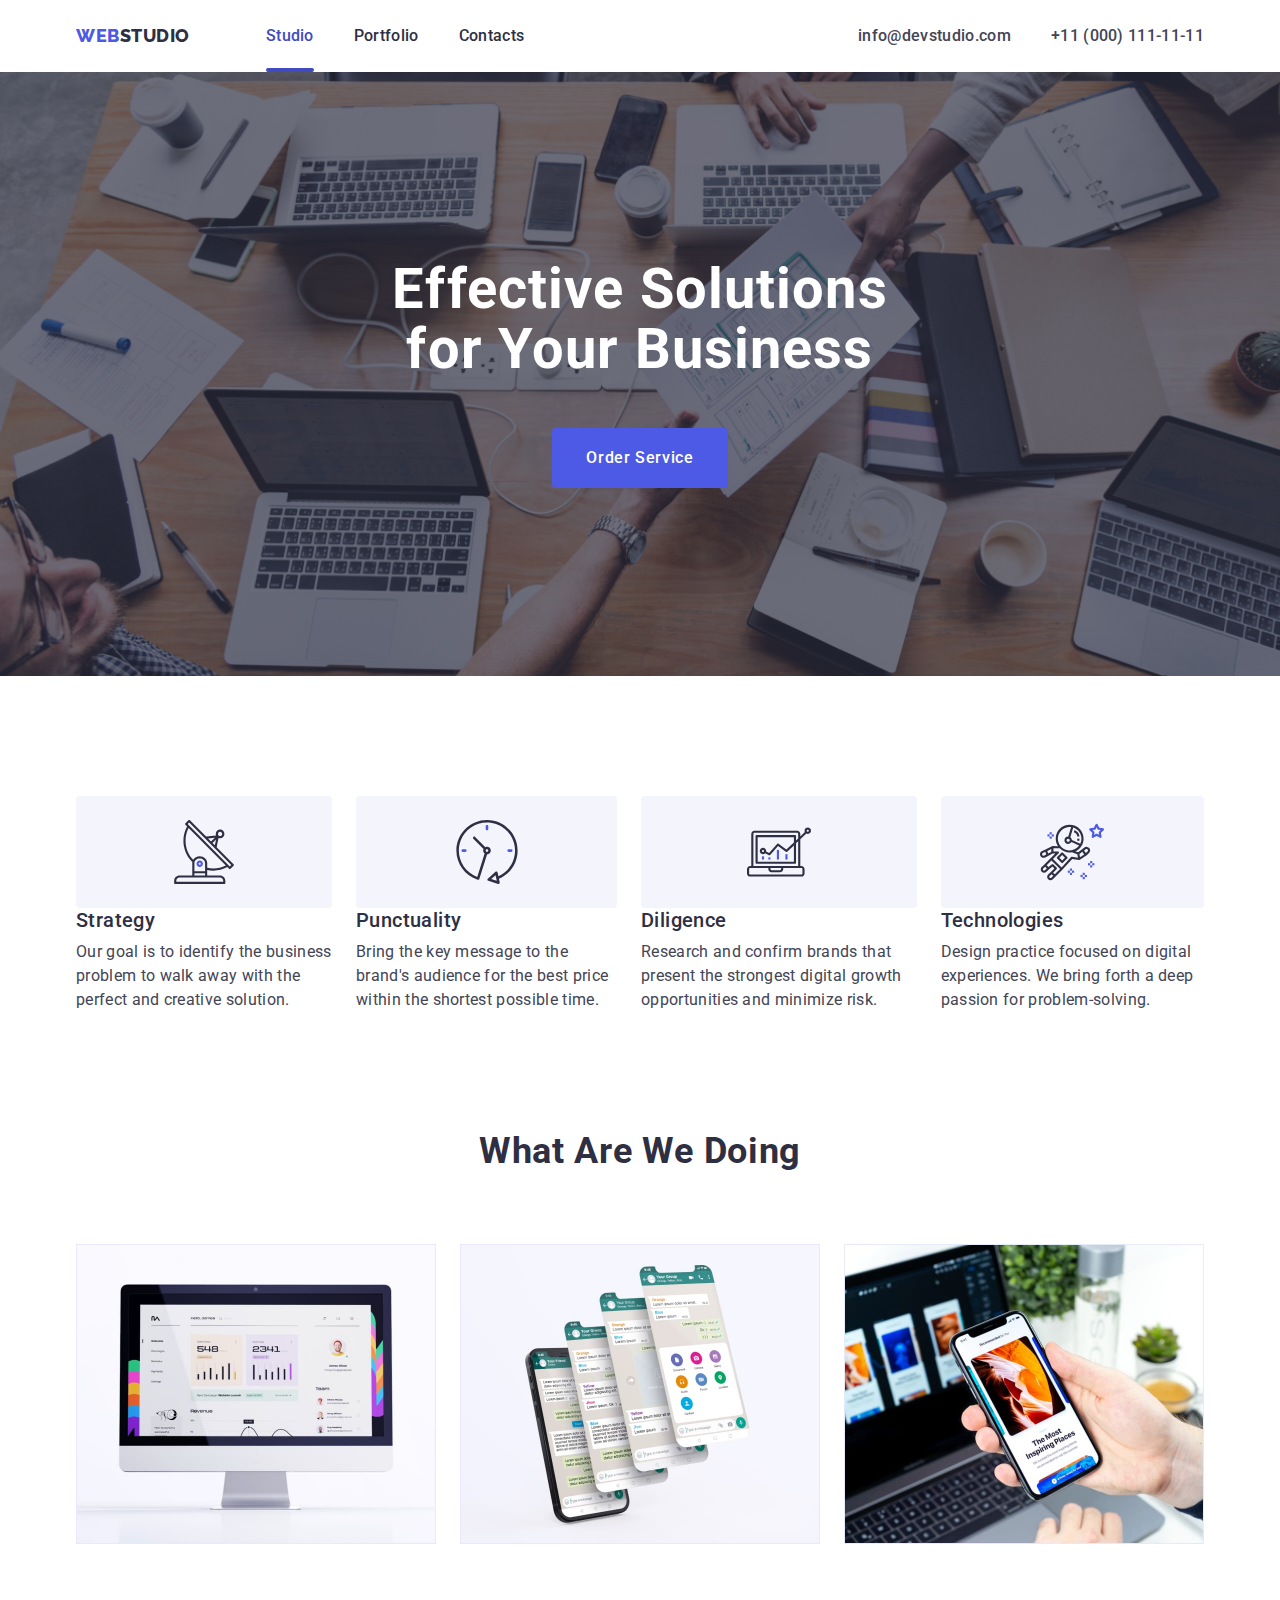
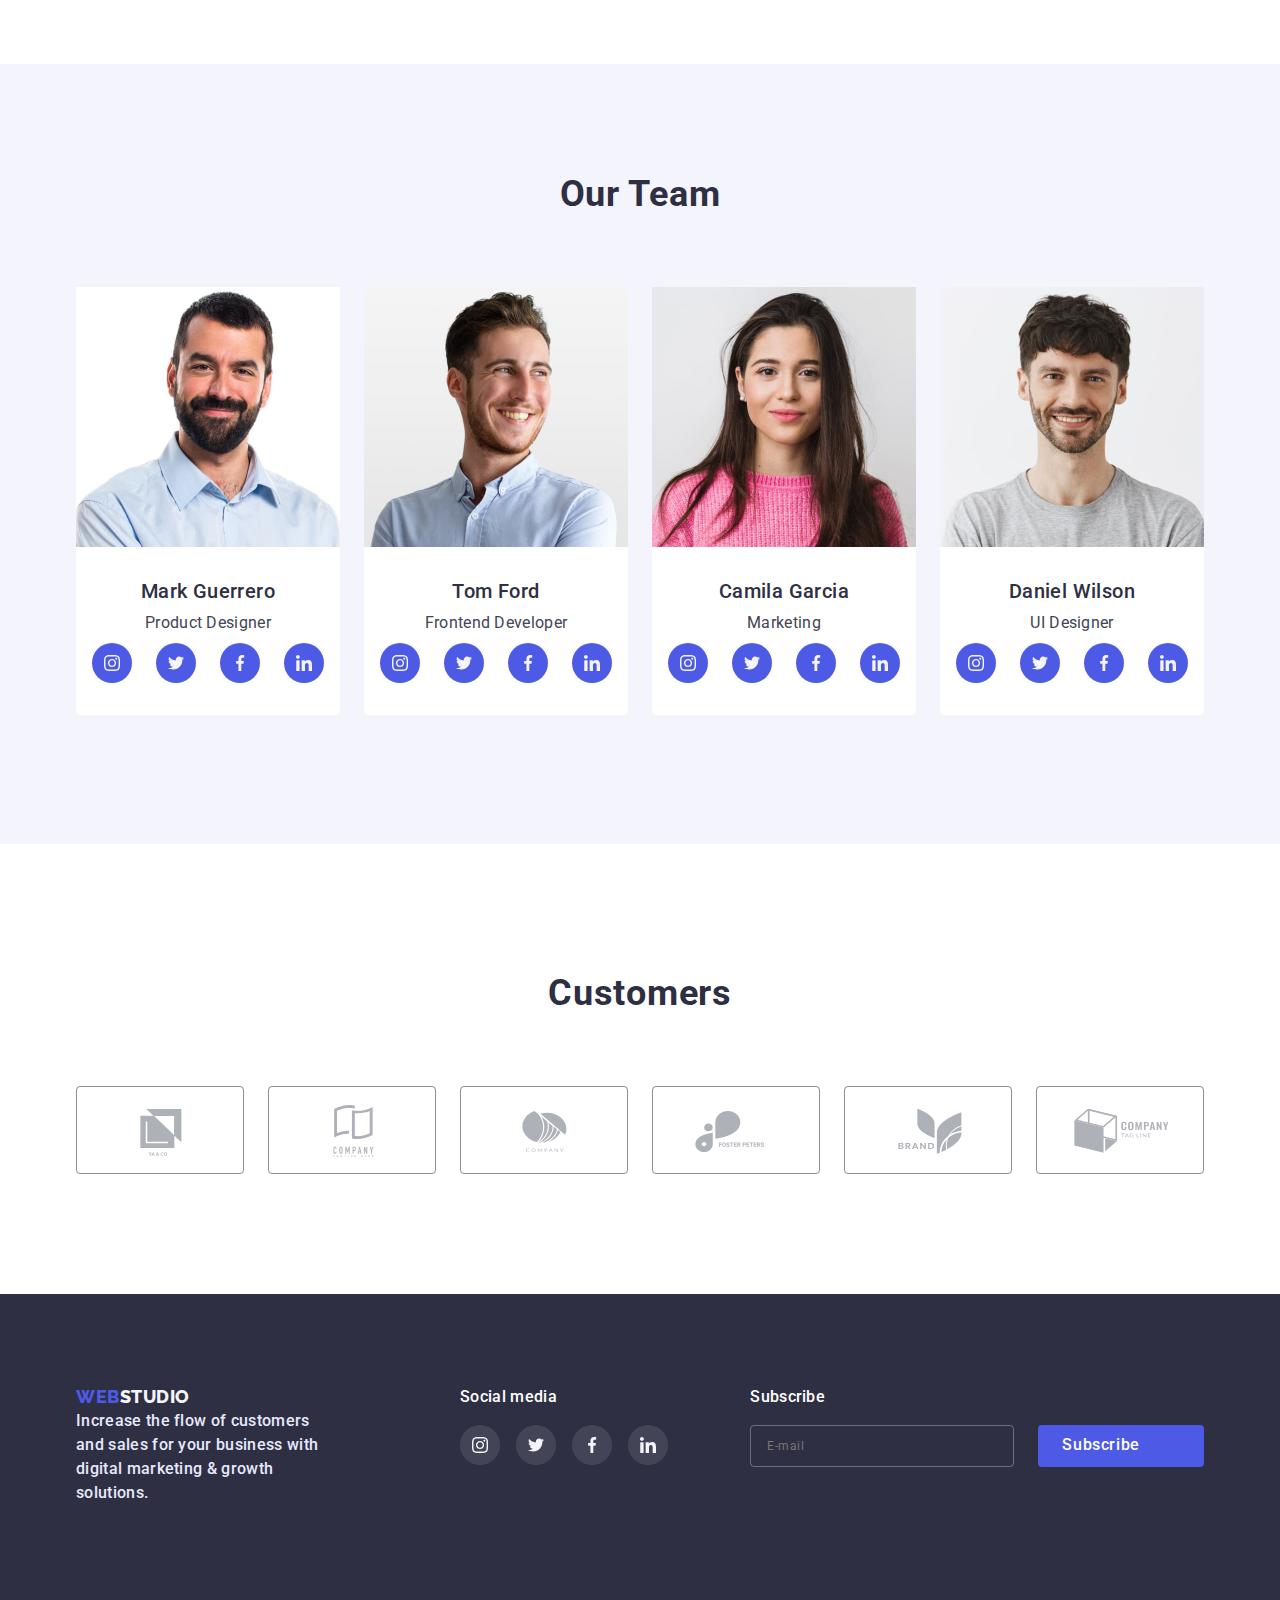
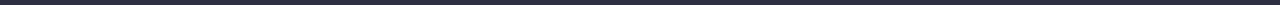
==== commit 64b7950e: "Do more fixes" ====
--- a/index.html
+++ b/index.html
@@ -26,10 +26,10 @@
                         <a class="menu-link link menu-link-stud" href="./index.html">Studio</a>
                     </li>
                     <li class="menu-list-item ">
-                        <a class="menu-link link menu-link-portf" href="./portfolio.html">Portfolio</a>
-                    </li>
-                    <li class="menu-list-item ">
-                        <a class="menu-link link menu-link-contact" href="">Contacts</a>
+                        <a class="menu-link link " href="./portfolio.html">Portfolio</a>
+                    </li>
+                    <li class="menu-list-item">
+                        <a class="menu-link link " href="">Contacts</a>
                     </li>
                 </ul>
 
@@ -407,7 +407,7 @@
                         <input class="form-user-information-input" type="tel" name="user_phone"
                             pattern="[0-9]{3} [0-9]{3} [0-9]{2} [0-9]{2}" required>
                         <svg class="modal-form-icon">
-                            <use href="./images/sprite.svg#icon-modal-form-name"></use>
+                            <use href="./images/sprite.svg#icon-modal-form-phone"></use>
                         </svg>
                     </span>
                 </label>
@@ -416,7 +416,7 @@
                     <span class="modal-form-input-wrapper">
                         <input class="form-user-information-input" type="email" name="user_email">
                         <svg class="modal-form-icon">
-                            <use href="./images/sprite.svg#icon-modal-form-name"></use>
+                            <use href="./images/sprite.svg#icon-modal-form-email"></use>
                         </svg>
                     </span>
                 </label>
@@ -431,7 +431,7 @@
                         type="checkbox">
                     <span class="modal-checkbox-icon-wrapper">
                         <svg class="modal-checkbox-icon">
-                            <use href="./images/sprite.svg#icon-modal-checkbox"></use>
+                            <use href="./images/modal-form/modal-checkbox.svg"></use>
                         </svg></span>
                     I accept the terms and conditions of the&nbsp;<a class="form-privacy-policy-link" href="">Privacy
                         Policy</a>
--- a/css/style.css
+++ b/css/style.css
@@ -170,7 +170,7 @@
     color: #404BBF;
 }
 
-.menu-link:is(:hover, :focus)::after {
+.menu-link-stud::after {
     margin-top: 20px;
     display: block;
     background: #404BBF;
@@ -181,16 +181,27 @@
     position: absolute;
 }
 
-.menu-link-portf:is(:hover, :focus)::after {
+.menu-link-portf::after {
+    margin-top: 20px;
+    display: block;
+    background: #404BBF;
+    border-radius: 2px;
     width: 66px;
-}
-
-.menu-link-contact:is(:hover, :focus)::after {
-    width: 67px;
+    height: 4px;
+    content: "";
+    position: absolute;
+}
+
+.menu-link-portf {
+    color: var(--color-ocean);
 }
 
 .menu-list-item {
     display: flex;
+}
+
+.menu-link-stud {
+    color: var(--color-ocean);
 }
 
 /* --------------Hero-------------- */
@@ -495,7 +506,7 @@
     gap: 16px;
 }
 
-.footer-media-title {
+.footer-h3-title {
     font-weight: 500;
     font-size: 16px;
     line-height: 1.5;
@@ -509,7 +520,6 @@
     height: 40px;
     border-radius: 50%;
     background-color: rgba(255, 255, 255, 0.1);
-    ;
     display: flex;
     justify-content: center;
     align-items: center;
@@ -523,6 +533,7 @@
 .footer-social-list-link:is(:hover, :focus) {
     background-color: var(--color-green);
 }
+
 
 /* !!!!!!!!!!!!!!!!!!!!Portfolio!!!!!!!!!!!!!!!!!!!!!!!!!!!!!! */
 
@@ -648,6 +659,60 @@
 /* ------------------Footer-----------------------  */
 
 
+.subscribe-section {
+    margin-left: auto
+}
+
+.subscribe-form {
+    display: flex;
+}
+
+.subscribe-btn-icon {
+    fill: var(--color-mega-white);
+    width: 24px;
+    height: 20px;
+    margin-left: 16px;
+    text-align: center;
+
+}
+
+.subscribe-btn {
+    font-weight: 500;
+    font-size: 16px;
+    line-height: 1.5;
+    letter-spacing: 0.04em;
+    color: var(--color-mega-white);
+    background-color: var(--color-iris);
+    padding: 8px 24px;
+    border-radius: 4px;
+    border: none;
+    transition: background-color var(--main-animation);
+    display: flex;
+    justify-content: center;
+
+}
+
+.footer-subscribe-input {
+    padding-left: 16px;
+    padding-top: 8px;
+    padding-bottom: 8px;
+    background-color: transparent;
+    border: 1px solid rgba(255, 255, 255, 0.3);
+    border-radius: 4px;
+    font-size: 12px;
+    line-height: 2;
+    letter-spacing: 0.04em;
+    color: var(--color-mega-white);
+    outline: transparent;
+    width: 264px;
+    margin-right: 24px;
+
+}
+
+.subscribe-btn:is(:hover, :focus) {
+    background-color: var(--color-ocean);
+}
+
 /*-----------------------------------------Modal---------------------------------------------- */
 
 .backdrop {
@@ -667,7 +732,7 @@
     left: 50%;
     transform: translate(-50%, -50%);
     padding: 24px;
-   scale: 1;
+    scale: 1;
     transition: scale var(--main-animation);
 }
 
@@ -675,26 +740,195 @@
     fill: var(--mega-black);
     width: 8px;
     height: 8px;
-    
+
 }
 
 .modal-close-btn {
     background: #E7E9FC;
-border: 1px solid rgba(0, 0, 0, 0.1);
-border-radius: 50%;
-display: flex;
-align-items: center;
-justify-content: center;
-padding: 8px;
-margin-left: auto;
+    border: 1px solid rgba(0, 0, 0, 0.1);
+    border-radius: 50%;
+    display: flex;
+    align-items: center;
+    justify-content: center;
+    padding: 8px;
+    margin-left: auto;
+    margin-bottom: 24px;
+}
+
+.modal-close-btn:is(:hover, :focus) {
+    background-color: var(--color-ocean);
+    border-color: var(--color-ocean);
+}
+
+.modal-close-btn:is(:hover, :focus) .modal-close {
+    fill: var(--color-mega-white);
 }
 
 .is-hidden {
-opacity: 0;
-visibility: hidden;
-pointer-events: none;
+    opacity: 0;
+    visibility: hidden;
+    pointer-events: none;
 }
 
 .backdrop.is-hidden .modal {
     scale: 0.9;
+}
+
+/* ---------------------------------------------------------Modal-form-------------------------------------------------------------- */
+
+.modal-form {
+    display: flex;
+    flex-direction: column;
+}
+
+.form-input-lable {
+    display: flex;
+    flex-direction: column;
+
+}
+
+.form-top-text {
+    font-weight: 500;
+    font-size: 16px;
+    line-height: 1.5;
+    letter-spacing: 0.02em;
+    color: #2E2F42;
+    margin-bottom: 16px;
+}
+
+.form-input-lable {
+    font-size: 12px;
+    line-height: 1.17;
+    letter-spacing: 0.04em;
+    color: #8E8F99;
+}
+
+.form-user-information-input {
+    font-size: 14px;
+    line-height: 1.17;
+    letter-spacing: 0.04em;
+    color: #303030;
+    border: 1px solid rgba(33, 33, 33, 0.2);
+    border-radius: 4px;
+    height: 40px;
+    background-color: transparent;
+    width: 100%;
+    padding-left: 38px;
+    outline: transparent;
+    transition: border-color var(--main-animation);
+}
+
+.form-user-information-input:focus {
+    border-color: var(--color-iris);
+}
+
+.form-user-information-input:focus+.modal-form-icon {
+    fill: var(--color-iris);
+}
+
+.form-input-name {
+    margin-bottom: 8px;
+}
+
+.modal-form-icon {
+    width: 18px;
+    height: 18px;
+    fill: var(--color-navy-blue);
+    position: absolute;
+    left: 0;
+    margin-left: 19px;
+    transform: translateY(-50%);
+    top: 50%;
+    transition: fill var(--main-animation);
+}
+
+.modal-form-input-wrapper {
+    position: relative;
+    display: inline-block;
+    margin-bottom: 8px;
+}
+
+.form-text-area-label {
+    padding-left: 16px;
+    padding-top: 8px;
+    height: 120px;
+    resize: none;
+    margin-bottom: 16px;
+    transition: border-color var(--main-animation);
+}
+
+.form-text-area-label::placeholder {
+    font-size: 12px;
+    line-height: 1.17;
+    letter-spacing: 0.04em;
+    color: rgba(117, 117, 117, 0.5);
+}
+
+.form-checkbox-input {
+    position: absolute;
+}
+
+.form-checkbox-text {
+    font-size: 12px;
+    line-height: 1.17;
+    letter-spacing: 0.04em;
+    color: #757575;
+    display: flex;
+    align-items: center;
+    margin-bottom: 24px;
+}
+
+.form-privacy-policy-link {
+    font-size: 12px;
+    line-height: 1.33;
+    letter-spacing: 0.04em;
+    text-decoration-line: underline;
+    color: #4D5AE5;
+}
+
+
+.form-submit-btn {
+
+    background: var(--color-iris);
+    box-shadow: 0px 4px 4px rgba(0, 0, 0, 0.15);
+    border-radius: 4px;
+    font-weight: 500;
+    font-size: 16px;
+    line-height: 1.5;
+    letter-spacing: 0.04em;
+    color: #FFFFFF;
+    border: transparent;
+    width: 169px;
+    height: 56px;
+    margin: 0 auto;
+}
+
+.modal-checkbox-icon {
+    width: 10px;
+    height: 8px;
+    bottom: 50%;
+    left: 50%;
+    transform: translate(-50% -50%);
+    opacity: 0;
+}
+
+.modal-checkbox-icon-wrapper {
+    border: 1.25px solid var(--color-navy-blue);
+    border-radius: 2px;
+    width: 16px;
+    height: 16px;
+    display: flex;
+    justify-content: center;
+    align-items: center;
+    margin-right: 8px;
+}
+
+.form-checkbox-input:checked+.modal-checkbox-icon-wrapper {
+    opacity: 1;
+    fill: var(--color-cloud);
+    background-image: url(/images/modal-form/modal-checkbox.svg);
+    background-color: var(--color-ocean);
+    background-repeat: no-repeat;
+    background-position: 50% 50%;
+    border-color: var(--color-ocean);
 }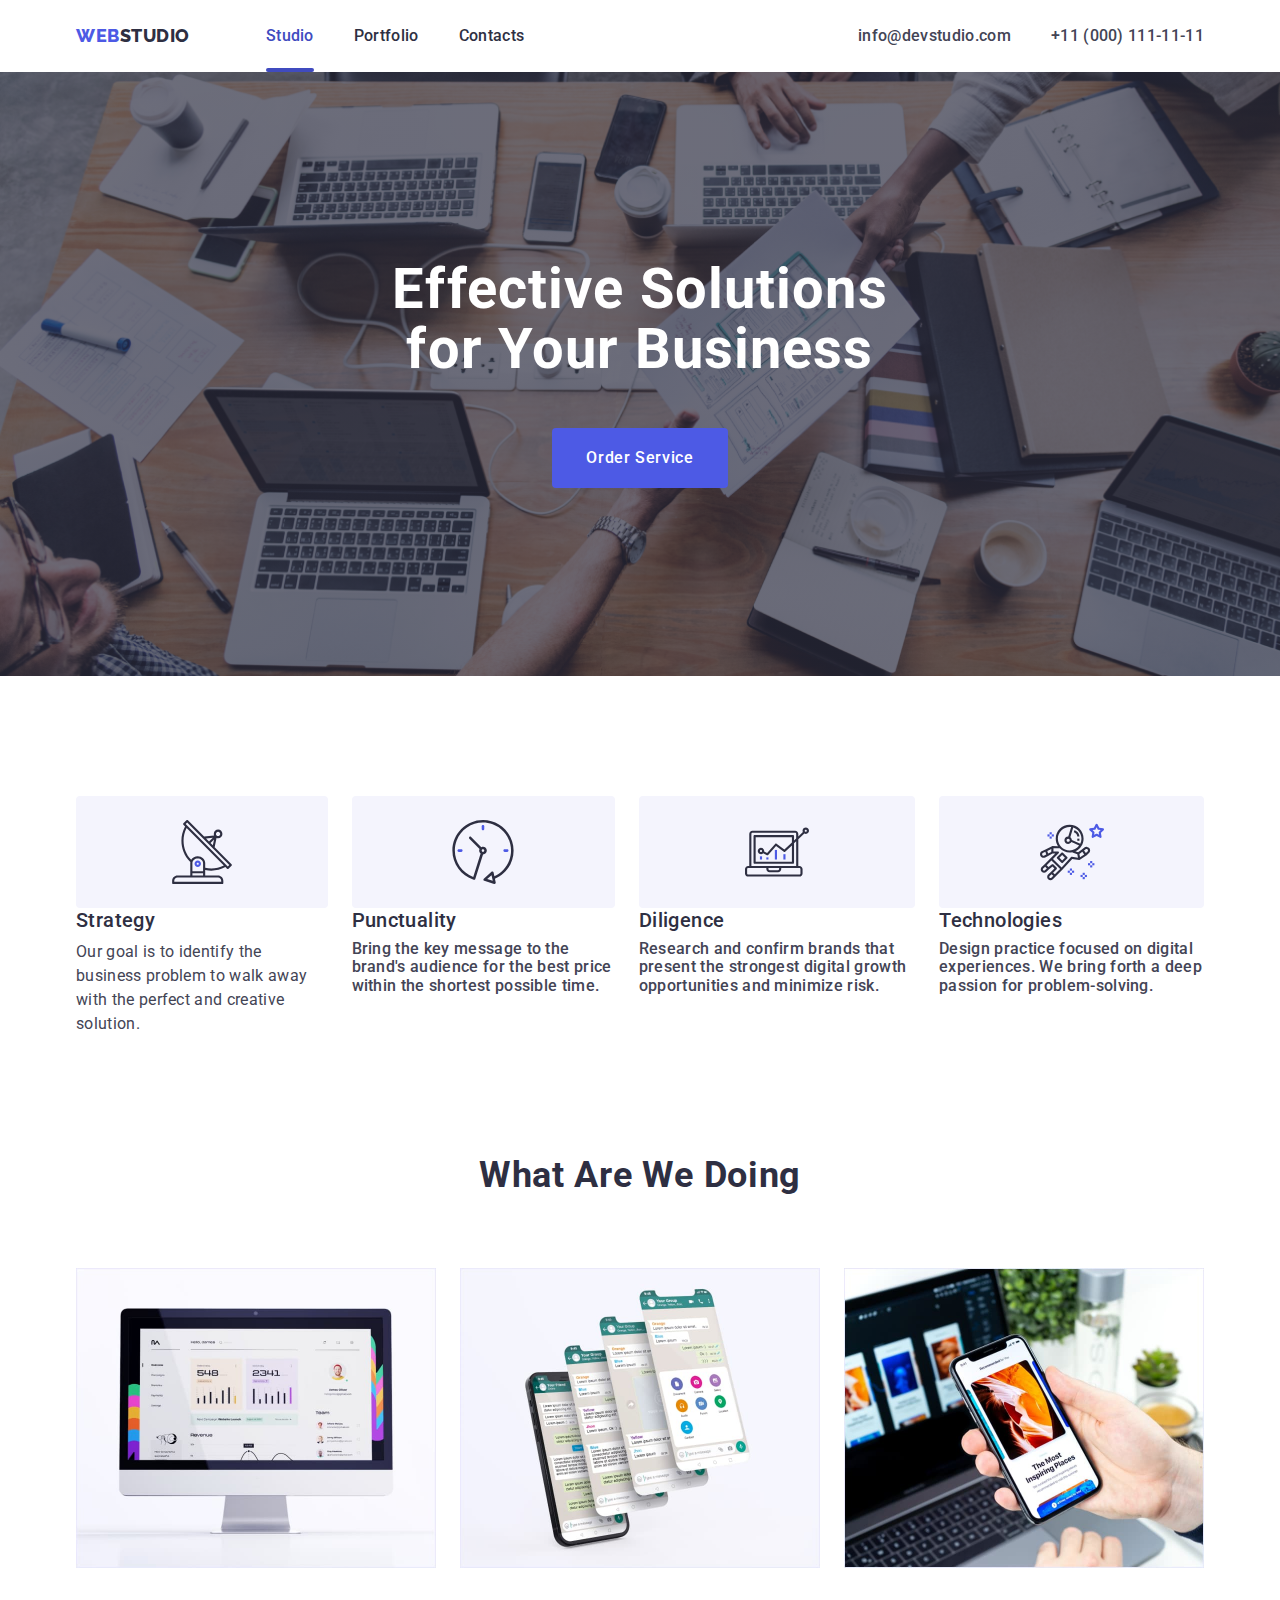
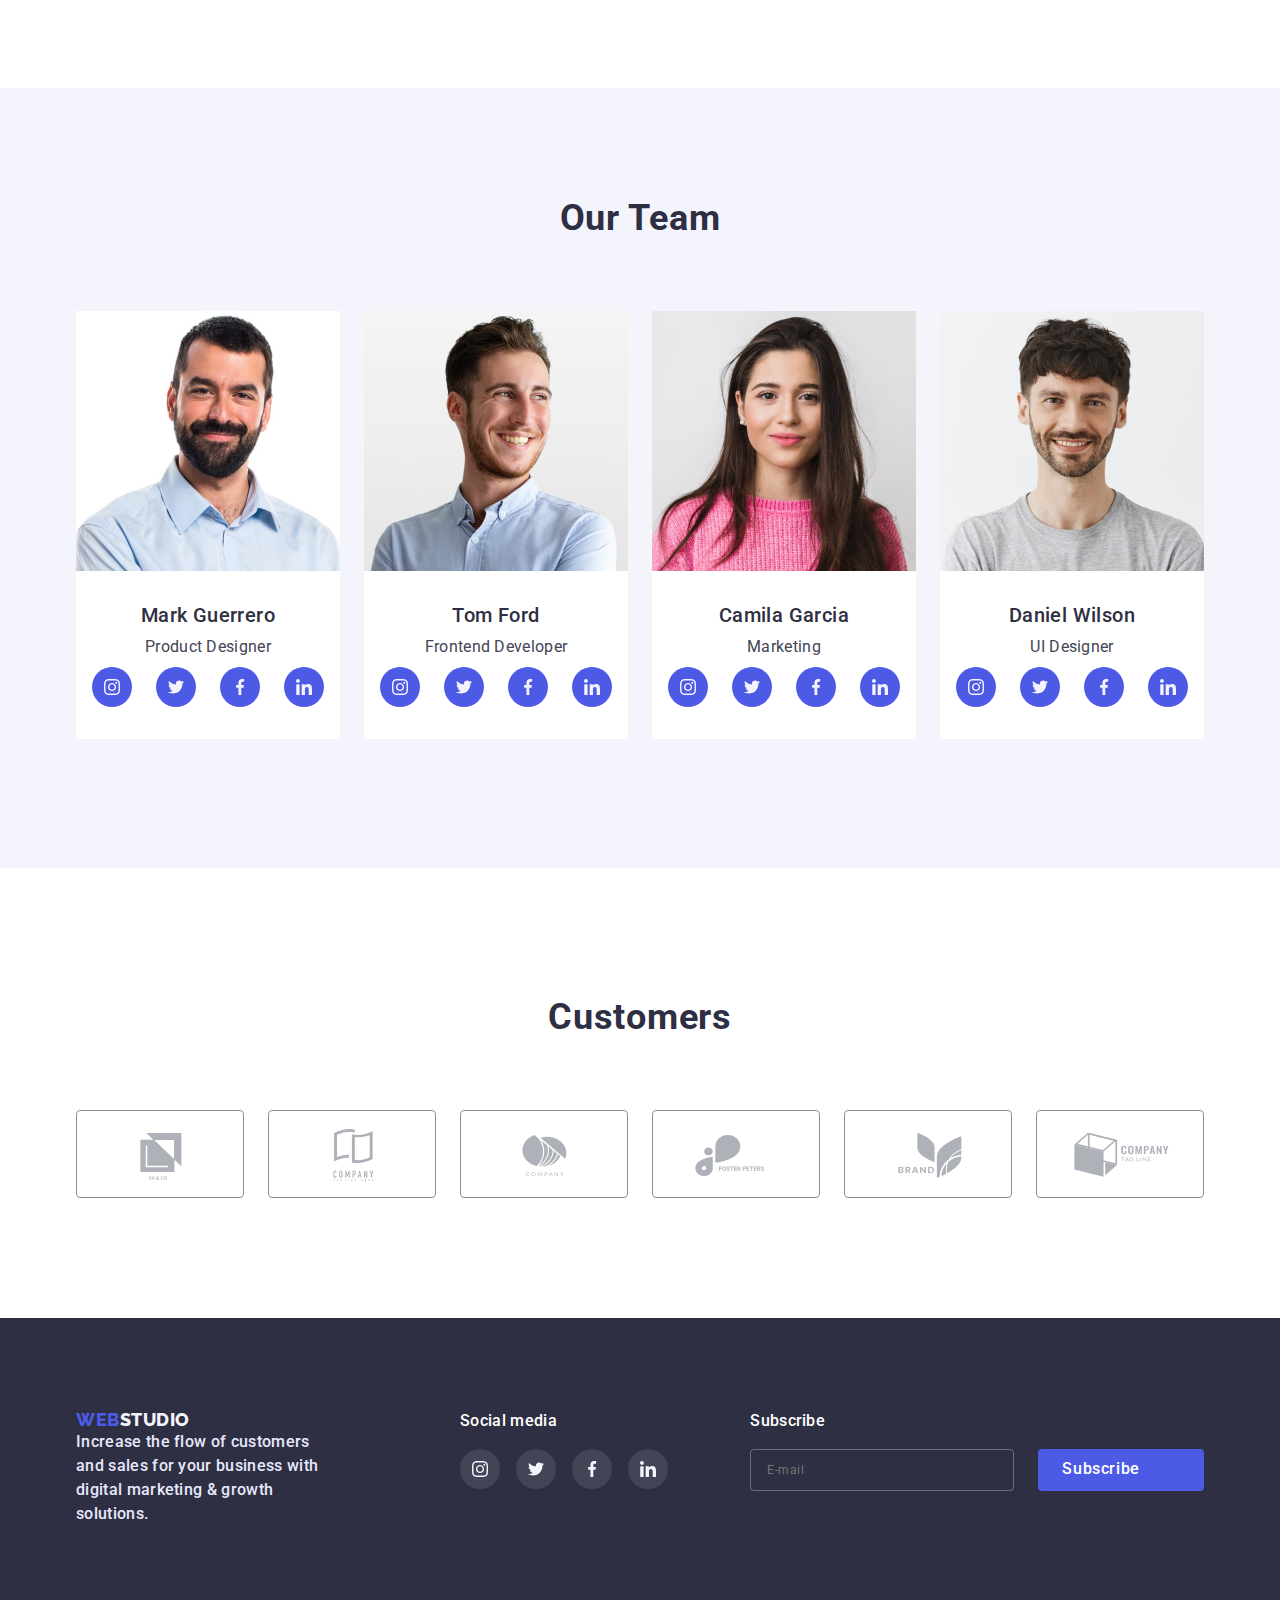
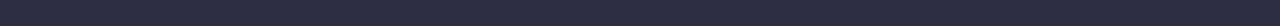
==== commit dff94821: "Do BEM naming for index.html" ====
--- a/index.html
+++ b/index.html
@@ -16,431 +16,465 @@
 </head>
 
 <body>
-    <header class="top-header">
-        <div class="container nav-container">
-            <nav class="menu">
-                <a href="./index.html" class="link logo">Web<span class="logo-black-letters">Studio</span>
+        <!----------------------------- HEADER ----------------------------->
+    <header class="header">
+        <div class="navbar container">
+            <nav class="navigation">
+                <a href="./index.html" class="logo link">Web<span class="logo--black-letters">Studio</span>
                 </a>
-                <ul class="menu-list list">
-                    <li class="menu-list-item">
-                        <a class="menu-link link menu-link-stud" href="./index.html">Studio</a>
+                <ul class="navigation__list list">
+                    <li class="navigation__item">
+                        <a class="navigation__link link navigation__link--studio" href="./index.html">Studio</a>
                     </li>
-                    <li class="menu-list-item ">
-                        <a class="menu-link link " href="./portfolio.html">Portfolio</a>
+                    <li class="navigation__item ">
+                        <a class="navigation__link link " href="./portfolio.html">Portfolio</a>
                     </li>
-                    <li class="menu-list-item">
-                        <a class="menu-link link " href="">Contacts</a>
+                    <li class="navigation__item">
+                        <a class="navigation__link link " href="">Contacts</a>
                     </li>
                 </ul>
-
             </nav>
 
-            <address class="top-address">
-                <ul class="address-list list">
-                    <li class="addres-list-global-item"><a href="mailto:info@devstudio.com"
-                            class="address-list-item link">info@devstudio.com </a> </li>
-                    <li class="addres-list-global-item"><a href="tel:+110001111111" class="address-list-item link">+11
-                            (000) 111-11-11</a></li>
+            <address class="address">
+                <ul class="address__list list">
+                    <li class="address__item">
+                        <a href="mailto:info@devstudio.com"
+                            class="address__link link">info@devstudio.com</a>
+                        </li>
+                    <li class="address__item">
+                        <a href="tel:+110001111111" class="address__link link">+11
+                            (000) 111-11-11</a>
+                        </li>
                 </ul>
             </address>
         </div>
     </header>
-    <main>
-        <section class="hero">
-            <div class="container hero-container">
-                <h1 class="hero-title">Effective Solutions
-                    for Your Business</h1>
-                <button data-modal-open class="hero-button" type="button">
-                    Order Service
+            <!----------------------------- /HEADER ----------------------------->
+
+            <!----------------------------- HERO ----------------------------->
+        <main>
+            <section class="hero">
+                <div class="container hero__container">
+                    <h1 class="hero__title">Effective Solutions
+                        for Your Business</h1>
+                    <button data-modal-open class="modal-open__button" type="button">
+                        Order Service
+                    </button>
+                </div>
+            </section>
+            <!----------------------------- /HERO ----------------------------->
+            
+            <!----------------------------- BENEFITS ----------------------------->
+            <section class="benefits">
+
+                <div class="container benefits__container">
+                    <h2 class="benefits__title--hidden visually-hidden">our benefits</h2>
+                    <ul class="banefits__list list">
+                        <li class="benefits__item">
+                            <div class="benefits__img-background">
+                                <svg class="benefits__logo">
+                                    <use href="./images/sprite.svg#antenna-1"></use>
+                                </svg>
+                            </div>
+                            <h3 class="benefits__title">Strategy</h3>
+                            <p class="benefits__text">Our goal is to identify the business
+                                problem to walk away with the perfect and creative solution. </p>
+                        </li>
+                        <li class="benefits__item">
+                            <div class="benefits__img-background">
+                                <svg class="benefits__logo">
+                                    <use href="./images/sprite.svg#clock-1"></use>
+                                </svg>
+                            </div>
+                            <h3 class="benefits__title">Punctuality</h3>
+                            <p class="benefits-text">Bring the key message to the brand's audience for the best price
+                                within
+                                the shortest possible
+                                time.</p>
+                        </li>
+                        <li class="benefits__item">
+                            <div class="benefits__img-background">
+                                <svg class="benefits__logo">
+                                    <use href="./images/sprite.svg#diagram-1"></use>
+                                </svg>
+                            </div>
+                            <h3 class="benefits__title">Diligence</h3>
+                            <p class="benefits-text">Research and confirm brands that present the strongest digital
+                                growth
+                                opportunities and minimize
+                                risk.</p>
+                        </li>
+                        <li class="benefits__item">
+                            <div class="benefits__img-background">
+                                <svg class="benefits__logo">
+                                    <use href="./images/sprite.svg#astronaut-1"></use>
+                                </svg>
+                            </div>
+                            <h3 class="benefits__title">Technologies</h3>
+                            <p class="benefits-text">Design practice focused on digital experiences. We bring forth a
+                                deep
+                                passion for
+                                problem-solving.</p>
+                        </li>
+                    </ul>
+                </div>
+            </section>
+            <!----------------------------- /BENEFITS ----------------------------->
+            
+            <!----------------------------- WHAT ARE WE DOING ----------------------------->
+            <section class="questioning">
+                <div class="questioning__container container">
+                    <h2 class="questioning__title">What are we doing</h2>
+                    <ul class="questioning__img-list list">
+                        <li><img class="questioning__img" src="./images/what-are-we-doing/main-img1.jpg"
+                                alt="monitor with graphics" width="360"></li>
+                        <li><img class="questioning__img" src="./images/what-are-we-doing/main-img2.jpg"
+                                alt="phone with masager" width="360"></li>
+                        <li><img class="questioning__img" src="./images/what-are-we-doing/main-img3.jpg" alt="phone"
+                                width="360"></li>
+                    </ul>
+                </div>
+            </section>
+            <!----------------------------- /WHAT ARE WE DOING ----------------------------->
+            
+            <!----------------------------- OUR TEAM ----------------------------->
+            <section class="team">
+                <div class="container">
+                    <h2 class="team__title">Our Team</h2>
+                    <ul class="team__list list">
+                        <li><img class="team__img" src="./images/our-team/OurT-img1.jpg"
+                                alt="men with beard">
+                            <div class="team__summarizing">
+                                <h3 class="team__name">Mark Guerrero</h3>
+                                <p class="team__profesion">Product Designer</p>
+                                <ul class="team__social-setings-list list">
+                                    <li>
+                                        <a href="" class="team-social__link">
+                                            <svg class="social__logo">
+                                                <use href="./images/sprite.svg#instagram"></use>
+                                            </svg>
+                                        </a>
+                                    </li>
+                                    <li >
+                                        <a href="" class="team-social__link">
+                                            <svg class="social__logo">
+                                                <use href="./images/sprite.svg#twitter"></use>
+                                            </svg>
+                                        </a>
+                                    </li>
+                                    <li >
+                                        <a href="" class="team-social__link">
+                                            <svg class="social__logo">
+                                                <use href="./images/sprite.svg#facebook"></use>
+                                            </svg>
+                                        </a>
+                                    </li>
+                                    <li >
+                                        <a href="" class="team-social__link">
+                                            <svg class="social__logo">
+                                                <use href="./images/sprite.svg#linkedin"></use>
+                                            </svg>
+                                        </a>
+                                    </li>
+                                </ul>
+                            </div>
+                        </li>
+                        <li>
+                            <img class="team__img" src="./images/our-team/OurT-img2.jpg"
+                                alt="men with short beard">
+                            <div class="team__summarizing">
+                                <h3 class="team__name">Tom Ford</h3>
+                                <p class="team__profesion">Frontend Developer</p>
+                                <ul class="team__social-setings-list list">
+                                    <li >
+                                        <a href="" class="team-social__link">
+                                            <svg class="social__logo">
+                                                <use href="./images/sprite.svg#instagram"></use>
+                                            </svg>
+                                        </a>
+                                    </li>
+                                    <li >
+                                        <a href="" class="team-social__link">
+                                            <svg class="social__logo">
+                                                <use href="./images/sprite.svg#twitter"></use>
+                                            </svg>
+                                        </a>
+                                    </li>
+                                    <li >
+                                        <a href="" class="team-social__link">
+                                            <svg class="social__logo">
+                                                <use href="./images/sprite.svg#facebook"></use>
+                                            </svg>
+                                        </a>
+                                    </li>
+                                    <li >
+                                        <a href="" class="team-social__link">
+                                            <svg class="social__logo">
+                                                <use href="./images/sprite.svg#linkedin"></use>
+                                            </svg>
+                                        </a>
+                                    </li>
+                                </ul>
+                            </div>
+                        </li>
+                        <li><img class="team__img" src="./images/our-team/OurT-img3.jpg"
+                                alt="wooman">
+                            <div class="team__summarizing">
+                                <h3 class="team__name">Camila Garcia</h3>
+                                <p class="team__profesion">Marketing</p>
+                                <ul class="team__social-setings-list list">
+                                    <li >
+                                        <a href="" class="team-social__link">
+                                            <svg class="social__logo">
+                                                <use href="./images/sprite.svg#instagram"></use>
+                                            </svg>
+                                        </a>
+                                    </li>
+                                    <li >
+                                        <a href="" class="team-social__link">
+                                            <svg class="social__logo">
+                                                <use href="./images/sprite.svg#twitter"></use>
+                                            </svg>
+                                        </a>
+                                    </li>
+                                    <li >
+                                        <a href="" class="team-social__link">
+                                            <svg class="social__logo">
+                                                <use href="./images/sprite.svg#facebook"></use>
+                                            </svg>
+                                        </a>
+                                    </li>
+                                    <li >
+                                        <a href="" class="team-social__link">
+                                            <svg class="social__logo">
+                                                <use href="./images/sprite.svg#linkedin"></use>
+                                            </svg>
+                                        </a>
+                                    </li>
+                                </ul>
+                            </div>
+                        </li>
+                        <li><img class="team__img" src="./images/our-team/OurT-img4.jpg"
+                                alt="men with short beard">
+                            <div class="team__summarizing">
+                                <h3 class="team__name">Daniel Wilson</h3>
+                                <p class="team__profesion">UI Designer</p>
+                                <ul class="team__social-setings-list list">
+                                    <li >
+                                        <a href="" class="team-social__link">
+                                            <svg class="social__logo">
+                                                <use href="./images/sprite.svg#instagram"></use>
+                                            </svg>
+                                        </a>
+                                    </li>
+                                    <li >
+                                        <a href="" class="team-social__link">
+                                            <svg class="social__logo">
+                                                <use href="./images/sprite.svg#twitter"></use>
+                                            </svg>
+                                        </a>
+                                    </li>
+                                    <li >
+                                        <a href="" class="team-social__link">
+                                            <svg class="social__logo">
+                                                <use href="./images/sprite.svg#facebook"></use>
+                                            </svg>
+                                        </a>
+                                    </li>
+                                    <li >
+                                        <a href="" class="team-social__link">
+                                            <svg class="social__logo">
+                                                <use href="./images/sprite.svg#linkedin"></use>
+                                            </svg>
+                                        </a>
+                                    </li>
+                                </ul>
+                            </div>
+                        </li>
+                    </ul>
+                </div>
+            </section>
+            <!----------------------------- /OUR TEAM ----------------------------->
+
+            <!----------------------------- CUSTOMERS ----------------------------->
+            <section class="customers">
+                <div class="container">
+                    <h3 class="customers__title">Customers</h3>
+
+                    <ul class="customers__list list">
+                        <li>
+                            <a href="" class="customers__link">
+                                <svg class="customers__logo">
+                                    <use href="./images/sprite.svg#icon-customers-1"></use>
+                                </svg>
+                            </a>
+                        </li>
+                        <li>
+                            <a href="" class="customers__link">
+                                <svg class="customers__logo">
+                                    <use href="./images/sprite.svg#icon-customers-2"></use>
+                                </svg>
+                            </a>
+                        </li>
+                        <li>
+                            <a href="" class="customers__link">
+                                <svg class="customers__logo">
+                                    <use href="./images/sprite.svg#icon-customers-3"></use>
+                                </svg>
+                            </a>
+                        </li>
+                        <li>
+                            <a href="" class="customers__link">
+                                <svg class="customers__logo">
+                                    <use href="./images/sprite.svg#icon-customers-4"></use>
+                                </svg>
+                            </a>
+                        </li>
+                        <li>
+                            <a href="" class="customers__link">
+                                <svg class="customers__logo">
+                                    <use href="./images/sprite.svg#icon-customers-5"></use>
+                                </svg>
+                            </a>
+                        </li>
+                        <li>
+                            <a href="" class="customers__link">
+                                <svg class="customers__logo">
+                                    <use href="./images/sprite.svg#icon-customers-6"></use>
+                                </svg>
+                            </a>
+                        </li>
+                    </ul>
+                </div>
+            </section>
+            <!----------------------------- /CUSTOMERS ----------------------------->
+        </main>
+
+            <!----------------------------- FOOTER ----------------------------->
+        
+        <footer class="footer">
+            <div class="container footer__container">
+                <div class="footer__information">
+                    <a class="footer__logo link" href="./index.html">
+                        Web<span class="logo--white-letters">Studio</span>
+                    </a>
+                    <p class="footer__text">Increase the flow of customers and sales for your business with digital
+                        marketing
+                        & growth solutions.</p>
+                </div>
+                <div>
+                    <h3 class="footer__title">Social media</h3>
+                    <ul class="footer__media-list list">
+                        <li >
+                            <a href="" class="footer__social-link">
+                                <svg class="social__logo">
+                                    <use href="./images/sprite.svg#instagram"></use>
+                                </svg>
+                            </a>
+                        </li>
+                        <li >
+                            <a href="" class="footer__social-link">
+                                <svg class="social__logo">
+                                    <use href="./images/sprite.svg#twitter"></use>
+                                </svg>
+                            </a>
+                        </li>
+                        <li >
+                            <a href="" class="footer__social-link">
+                                <svg class="social__logo">
+                                    <use href="./images/sprite.svg#facebook"></use>
+                                </svg>
+                            </a>
+                        </li>
+                        <li >
+                            <a href="" class="footer__social-link">
+                                <svg class="social__logo">
+                                    <use href="./images/sprite.svg#linkedin"></use>
+                                </svg>
+                            </a>
+                        </li>
+                    </ul>
+                </div>
+                <div class="subscribe-section">
+                    <h3 class="footer__title">Subscribe</h3>
+                    <form class="subscribe-form">
+                        <input type="email" class="footer-subscribe-input" name="subscribe_user_emeail"
+                            placeholder="E-mail">
+                        <button class="subscribe-btn" type="submit">Subscribe<svg class="subscribe-btn-icon">
+                                <use href="./images/sprite.svg#icon-send"></use>
+                            </svg>
+                        </button>
+                    </form>
+                </div>
+            </div>
+        </footer>
+
+        <!----------------------------- /FOOTER ----------------------------->
+
+        <!----------------------------- MODAL ----------------------------->
+        <div data-modal class="backdrop is-hidden">
+            <div class="modal">
+                <button data-modal-close class="modal-close-btn" type="button">
+                    <svg class="modal-close">
+                        <use href="./images/sprite.svg#modal-close"></use>
+                    </svg>
                 </button>
-            </div>
-        </section>
-        <section class="benefits">
-
-            <div class="container benefits-container">
-                <h2 class="benefits-hidden-title" hidden>our benefits</h2>
-                <ul class="banefits-list list benefits-list-container">
-                    <li class="benefits-list-item">
-                        <div class="benefits-img-container">
-                            <svg class="benefits-logo">
-                                <use href="./images/sprite.svg#antenna-1"></use>
+                <form class="modal-form">
+                    <p class="form-top-text">Leave your contacts and we will call you back</p>
+                    <label class="form-input-lable">
+                        <span class="form-input-name">Name</span>
+                        <span class="modal-form-input-wrapper">
+                            <input class="form-user-information-input" type="text" name="user_name" minlength="2"
+                                pattern="[A-Za-z]+" required>
+                            <svg class="modal-form-icon">
+                                <use href="./images/sprite.svg#icon-modal-form-name"></use>
                             </svg>
-                        </div>
-                        <h3 class="benefits-list-title">Strategy</h3>
-                        <p class="benefits-text">Our goal is to identify the business
-                            problem to walk away with the perfect and creative solution. </p>
-                    </li>
-                    <li class="benefits-list-item">
-                        <div class="benefits-img-container">
-                            <svg class="benefits-logo">
-                                <use href="./images/sprite.svg#clock-1"></use>
+                        </span>
+                    </label>
+                    <label class="form-input-lable">
+                        <span class="form-input-name">Phone</span>
+                        <span class="modal-form-input-wrapper">
+                            <input class="form-user-information-input" type="tel" name="user_phone"
+                                pattern="[0-9]{3} [0-9]{3} [0-9]{2} [0-9]{2}" required>
+                            <svg class="modal-form-icon">
+                                <use href="./images/sprite.svg#icon-modal-form-phone"></use>
                             </svg>
-                        </div>
-                        <h3 class="benefits-list-title">Punctuality</h3>
-                        <p class="benefits-text">Bring the key message to the brand's audience for the best price within
-                            the shortest possible
-                            time.</p>
-                    </li>
-                    <li class="benefits-list-item">
-                        <div class="benefits-img-container">
-                            <svg class="benefits-logo">
-                                <use href="./images/sprite.svg#diagram-1"></use>
+                        </span>
+                    </label>
+                    <label class="form-input-lable">
+                        <span class="form-input-name">Email</span>
+                        <span class="modal-form-input-wrapper">
+                            <input class="form-user-information-input" type="email" name="user_email">
+                            <svg class="modal-form-icon">
+                                <use href="./images/sprite.svg#icon-modal-form-email"></use>
                             </svg>
-                        </div>
-                        <h3 class="benefits-list-title">Diligence</h3>
-                        <p class="benefits-text">Research and confirm brands that present the strongest digital growth
-                            opportunities and minimize
-                            risk.</p>
-                    </li>
-                    <li class="benefits-list-item">
-                        <div class="benefits-img-container">
-                            <svg class="benefits-logo">
-                                <use href="./images/sprite.svg#astronaut-1"></use>
-                            </svg>
-                        </div>
-                        <h3 class="benefits-list-title">Technologies</h3>
-                        <p class="benefits-text">Design practice focused on digital experiences. We bring forth a deep
-                            passion for
-                            problem-solving.</p>
-                    </li>
-                </ul>
-            </div>
-        </section>
-        <section>
-            <div class="container second-benefits-container">
-                <h2 class="benefits-title">What are we doing</h2>
-                <ul class="benefits-img-list list">
-                    <li><img class="benefits-img" src="./images/what-are-we-doing/main-img1.jpg"
-                            alt="monitor with graphics" width="360"></li>
-                    <li><img class="benefits-img" src="./images/what-are-we-doing/main-img2.jpg"
-                            alt="phone with masager" width="360"></li>
-                    <li><img class="benefits-img" src="./images/what-are-we-doing/main-img3.jpg" alt="phone"
-                            width="360"></li>
-                </ul>
-            </div>
-        </section>
-        <section class="our-team">
-            <div class="container">
-                <h2 class="our-team-title">Our Team</h2>
-                <ul class="our-team-list list">
-                    <li class="team-list-item"><img class="team-list-img" src="./images/our-team/OurT-img1.jpg"
-                            alt="men with beard" width="264">
-                        <div class="card-bottom-text">
-                            <h3 class="team-list-name">Mark Guerrero</h3>
-                            <p class="team-list-profesion">Product Designer</p>
-                            <ul class="social-setings-list list">
-                                <li class="social-list-item">
-                                    <a href="" class="social-list-link">
-                                        <svg class="social-list-logo">
-                                            <use href="./images/sprite.svg#instagram"></use>
-                                        </svg>
-                                    </a>
-                                </li>
-                                <li class="social-list-item">
-                                    <a href="" class="social-list-link">
-                                        <svg class="social-list-logo">
-                                            <use href="./images/sprite.svg#twitter"></use>
-                                        </svg>
-                                    </a>
-                                </li>
-                                <li class="social-list-item">
-                                    <a href="" class="social-list-link">
-                                        <svg class="social-list-logo">
-                                            <use href="./images/sprite.svg#facebook"></use>
-                                        </svg>
-                                    </a>
-                                </li>
-                                <li class="social-list-item">
-                                    <a href="" class="social-list-link">
-                                        <svg class="social-list-logo">
-                                            <use href="./images/sprite.svg#linkedin"></use>
-                                        </svg>
-                                    </a>
-                                </li>
-                            </ul>
-                        </div>
-                    </li>
-                    <li class="team-list-item"><img class="team-list-img" src="./images/our-team/OurT-img2.jpg"
-                            alt="men with short beard" width="264">
-                        <div class="card-bottom-text">
-                            <h3 class="team-list-name">Tom Ford</h3>
-                            <p class="team-list-profesion">Frontend Developer</p>
-                            <ul class="social-setings-list list">
-                                <li class="social-list-item">
-                                    <a href="" class="social-list-link">
-                                        <svg class="social-list-logo">
-                                            <use href="./images/sprite.svg#instagram"></use>
-                                        </svg>
-                                    </a>
-                                </li>
-                                <li class="social-list-item">
-                                    <a href="" class="social-list-link">
-                                        <svg class="social-list-logo">
-                                            <use href="./images/sprite.svg#twitter"></use>
-                                        </svg>
-                                    </a>
-                                </li>
-                                <li class="social-list-item">
-                                    <a href="" class="social-list-link">
-                                        <svg class="social-list-logo">
-                                            <use href="./images/sprite.svg#facebook"></use>
-                                        </svg>
-                                    </a>
-                                </li>
-                                <li class="social-list-item">
-                                    <a href="" class="social-list-link">
-                                        <svg class="social-list-logo">
-                                            <use href="./images/sprite.svg#linkedin"></use>
-                                        </svg>
-                                    </a>
-                                </li>
-                            </ul>
-                        </div>
-                    </li>
-                    <li class="team-list-item"><img class="team-list-img" src="./images/our-team/OurT-img3.jpg"
-                            alt="wooman" width="264">
-                        <div class="card-bottom-text">
-                            <h3 class="team-list-name">Camila Garcia</h3>
-                            <p class="team-list-profesion">Marketing</p>
-                            <ul class="social-setings-list list">
-                                <li class="social-list-item">
-                                    <a href="" class="social-list-link">
-                                        <svg class="social-list-logo">
-                                            <use href="./images/sprite.svg#instagram"></use>
-                                        </svg>
-                                    </a>
-                                </li>
-                                <li class="social-list-item">
-                                    <a href="" class="social-list-link">
-                                        <svg class="social-list-logo">
-                                            <use href="./images/sprite.svg#twitter"></use>
-                                        </svg>
-                                    </a>
-                                </li>
-                                <li class="social-list-item">
-                                    <a href="" class="social-list-link">
-                                        <svg class="social-list-logo">
-                                            <use href="./images/sprite.svg#facebook"></use>
-                                        </svg>
-                                    </a>
-                                </li>
-                                <li class="social-list-item">
-                                    <a href="" class="social-list-link">
-                                        <svg class="social-list-logo">
-                                            <use href="./images/sprite.svg#linkedin"></use>
-                                        </svg>
-                                    </a>
-                                </li>
-                            </ul>
-                        </div>
-                    </li>
-                    <li class="team-list-item"><img class="team-list-img" src="./images/our-team/OurT-img4.jpg"
-                            alt="men with short beard" width="264">
-                        <div class="card-bottom-text">
-                            <h3 class="team-list-name">Daniel Wilson</h3>
-                            <p class="team-list-profesion">UI Designer</p>
-                            <ul class="social-setings-list list">
-                                <li class="social-list-item">
-                                    <a href="" class="social-list-link">
-                                        <svg class="social-list-logo">
-                                            <use href="./images/sprite.svg#instagram"></use>
-                                        </svg>
-                                    </a>
-                                </li>
-                                <li class="social-list-item">
-                                    <a href="" class="social-list-link">
-                                        <svg class="social-list-logo">
-                                            <use href="./images/sprite.svg#twitter"></use>
-                                        </svg>
-                                    </a>
-                                </li>
-                                <li class="social-list-item">
-                                    <a href="" class="social-list-link">
-                                        <svg class="social-list-logo">
-                                            <use href="./images/sprite.svg#facebook"></use>
-                                        </svg>
-                                    </a>
-                                </li>
-                                <li class="social-list-item">
-                                    <a href="" class="social-list-link">
-                                        <svg class="social-list-logo">
-                                            <use href="./images/sprite.svg#linkedin"></use>
-                                        </svg>
-                                    </a>
-                                </li>
-                            </ul>
-                        </div>
-                    </li>
-                </ul>
-            </div>
-        </section>
-        <section class="customers-container">
-            <div class="container cutomers-container">
-                <h3 class="customers-title">Customers</h3>
-
-                <ul class="customers-list list">
-                    <li>
-                        <a href="" class="customers-link">
-                            <svg class="customers-logo">
-                                <use href="./images/sprite.svg#icon-customers-1"></use>
-                            </svg>
-                        </a>
-                    </li>
-                    <li>
-                        <a href="" class="customers-link">
-                            <svg class="customers-logo">
-                                <use href="./images/sprite.svg#icon-customers-2"></use>
-                            </svg>
-                        </a>
-                    </li>
-                    <li>
-                        <a href="" class="customers-link">
-                            <svg class="customers-logo">
-                                <use href="./images/sprite.svg#icon-customers-3"></use>
-                            </svg>
-                        </a>
-                    </li>
-                    <li>
-                        <a href="" class="customers-link">
-                            <svg class="customers-logo">
-                                <use href="./images/sprite.svg#icon-customers-4"></use>
-                            </svg>
-                        </a>
-                    </li>
-                    <li>
-                        <a href="" class="customers-link">
-                            <svg class="customers-logo">
-                                <use href="./images/sprite.svg#icon-customers-5"></use>
-                            </svg>
-                        </a>
-                    </li>
-                    <li>
-                        <a href="" class="customers-link">
-                            <svg class="customers-logo">
-                                <use href="./images/sprite.svg#icon-customers-6"></use>
-                            </svg>
-                        </a>
-                    </li>
-                </ul>
-            </div>
-        </section>
-    </main>
-
-    <footer class="footer">
-
-        <div class="container footer-container">
-            <div class="footer-main-div">
-                <a class="link footer-logo" href="./index.html">
-                    Web<span class="logo-white-letters">Studio</span>
-                </a>
-                <p class="footer-text">Increase the flow of customers and sales for your business with digital marketing
-                    & growth solutions.</p>
-            </div>
-            <div class="footer-social-media">
-                <h3 class="footer-h3-title">Social media</h3>
-                <ul class="footer-media-list list">
-                    <li class="social-list-item">
-                        <a href="" class="footer-social-list-link">
-                            <svg class="social-list-logo">
-                                <use href="./images/sprite.svg#instagram"></use>
-                            </svg>
-                        </a>
-                    </li>
-                    <li class="social-list-item">
-                        <a href="" class="footer-social-list-link">
-                            <svg class="social-list-logo">
-                                <use href="./images/sprite.svg#twitter"></use>
-                            </svg>
-                        </a>
-                    </li>
-                    <li class="social-list-item">
-                        <a href="" class="footer-social-list-link">
-                            <svg class="social-list-logo">
-                                <use href="./images/sprite.svg#facebook"></use>
-                            </svg>
-                        </a>
-                    </li>
-                    <li class="social-list-item">
-                        <a href="" class="footer-social-list-link">
-                            <svg class="social-list-logo">
-                                <use href="./images/sprite.svg#linkedin"></use>
-                            </svg>
-                        </a>
-                    </li>
-                </ul>
-            </div>
-            <div class="subscribe-section">
-                <h3 class="footer-h3-title">Subscribe</h3>
-                <form class="subscribe-form">
-                    <input type="email" class="footer-subscribe-input" name="subscribe_user_emeail" placeholder="E-mail">
-                    <button class="subscribe-btn" type="submit">Subscribe<svg class="subscribe-btn-icon">
-                            <use href="./images/sprite.svg#icon-send"></use>
-                        </svg>
-                    </button>
+                        </span>
+                    </label>
+                    <label class="form-input-lable">
+                        <span class="form-input-name">Comment</span>
+                        <textarea class="form-user-information-input form-text-area-label" name="user_desc"
+                            placeholder="Text input"></textarea>
+                    </label>
+
+                    <label for="form-checkbox" class="form-checkbox-text">
+                        <input class="form-checkbox-input is-hidden" id="form-checkbox" name="privacy_policy_input"
+                            type="checkbox">
+                        <span class="modal-checkbox-icon-wrapper">
+                            <svg class="modal-checkbox-icon-svg">
+                                <use href="./images/sprite.svg#icon-modal-checkbox"></use>
+                            </svg></span>
+                        I accept the terms and conditions of the&nbsp;<a class="form-privacy-policy-link"
+                            href="">Privacy
+                            Policy</a>
+                    </label>
+                    <button class="form-submit-btn" type="submit">Send</button>
                 </form>
             </div>
         </div>
-    </footer>
-
-    <div data-modal class="backdrop is-hidden">
-        <div class="modal">
-            <button data-modal-close class="modal-close-btn" type="button">
-                <svg class="modal-close">
-                    <use href="./images/sprite.svg#modal-close"></use>
-                </svg>
-            </button>
-            <form class="modal-form">
-                <p class="form-top-text">Leave your contacts and we will call you back</p>
-                <label class="form-input-lable">
-                    <span class="form-input-name">Name</span>
-                    <span class="modal-form-input-wrapper">
-                        <input class="form-user-information-input" type="text" name="user_name" minlength="2"
-                            pattern="[A-Za-z]+" required>
-                        <svg class="modal-form-icon">
-                            <use href="./images/sprite.svg#icon-modal-form-name"></use>
-                        </svg>
-                    </span>
-                </label>
-                <label class="form-input-lable">
-                    <span class="form-input-name">Phone</span>
-                    <span class="modal-form-input-wrapper">
-                        <input class="form-user-information-input" type="tel" name="user_phone"
-                            pattern="[0-9]{3} [0-9]{3} [0-9]{2} [0-9]{2}" required>
-                        <svg class="modal-form-icon">
-                            <use href="./images/sprite.svg#icon-modal-form-phone"></use>
-                        </svg>
-                    </span>
-                </label>
-                <label class="form-input-lable">
-                    <span class="form-input-name">Email</span>
-                    <span class="modal-form-input-wrapper">
-                        <input class="form-user-information-input" type="email" name="user_email">
-                        <svg class="modal-form-icon">
-                            <use href="./images/sprite.svg#icon-modal-form-email"></use>
-                        </svg>
-                    </span>
-                </label>
-                <label class="form-input-lable">
-                    <span class="form-input-name">Comment</span>
-                    <textarea class="form-user-information-input form-text-area-label" name="user_desc"
-                        placeholder="Text input"></textarea>
-                </label>
-
-                <label for="form-checkbox" class="form-checkbox-text">
-                    <input class="form-checkbox-input is-hidden" id="form-checkbox" name="privacy_policy_input"
-                        type="checkbox">
-                    <span class="modal-checkbox-icon-wrapper">
-                        <svg class="modal-checkbox-icon">
-                            <use href="./images/modal-form/modal-checkbox.svg"></use>
-                        </svg></span>
-                    I accept the terms and conditions of the&nbsp;<a class="form-privacy-policy-link" href="">Privacy
-                        Policy</a>
-                </label>
-                <button class="form-submit-btn" type="submit">Send</button>
-            </form>
-        </div>
-    </div>
-    <script src="./js/modal.js"></script>
+        <!----------------------------- /MODAL ----------------------------->
+        
+        <!----------------------------- SCRIPTS ----------------------------->
+        <script src="./js/modal.js"></script>
 </body>
 
 </html>--- a/css/style.css
+++ b/css/style.css
@@ -56,9 +56,6 @@
     --mega-black: #000000;
 }
 
-
-
-
 .link {
     text-decoration: none;
 }
@@ -67,28 +64,27 @@
     list-style: none;
 }
 
+.visually-hidden {
+    position: absolute;
+    width: 1px;
+    height: 1px;
+    margin: -1px;
+    border: 0;
+    padding: 0;
+
+    white-space: nowrap;
+    clip-path: inset(100%);
+    clip: rect(0 0 0 0);
+    overflow: hidden;
+}
 
 /* ---------------Menu----------------- */
 
-.nav-container {
+.navbar {
     display: flex;
     justify-content: space-between;
     padding-top: 24px;
     padding-bottom: 24px;
-
-}
-
-.menu {
-    display: flex;
-}
-
-.menu-list {
-    display: flex;
-    gap: 40px;
-}
-
-.address-list {
-    display: flex;
 }
 
 .logo {
@@ -104,8 +100,11 @@
     margin-right: 76px;
 }
 
-
-.logo-black-letters {
+.logo--white-letters {
+    color: #F4F4FD;
+}
+
+.logo--black-letters {
     font-family: 'Raleway', sans-serif;
     font-style: normal;
     font-weight: 800;
@@ -116,26 +115,18 @@
     text-transform: uppercase;
     color: var(--color-navy-blue);
     display: inline;
-
-}
-
-.logo-white-letters {
-    font-family: 'Raleway', sans-serif;
-    font-style: normal;
-    font-weight: 800;
-    font-size: 18px;
-    line-height: 24px;
-    align-items: center;
-    letter-spacing: 0.03em;
-    text-transform: uppercase;
-    color: var(--color-cloud);
-    display: inline;
-}
-
-
-
-
-.menu-link {
+}
+
+.navigation {
+    display: flex;
+}
+
+.navigation__list {
+    display: flex;
+    gap: 40px;
+}
+
+.navigation__link {
     font-family: 'Roboto';
     font-style: normal;
     font-weight: 500;
@@ -146,31 +137,11 @@
     transition: color var(--main-animation);
 }
 
-.top-address {
-    font-style: normal;
-}
-
-.addres-list-global-item:not(:last-child) {
-    padding-right: 40px;
-}
-
-.address-list-item {
-    font-size: 16px;
-    line-height: 1.5;
-    letter-spacing: 0.02em;
-    color: #434455;
-    transition: color var(--main-animation);
-}
-
-.address-list-item:is(:hover, :focus) {
-    color: #404BBF
-}
-
-.menu-link:is(:hover, :focus) {
+.navigation__link:is(:hover, :focus) {
     color: #404BBF;
 }
 
-.menu-link-stud::after {
+.navigation__link--studio::after {
     margin-top: 20px;
     display: block;
     background: #404BBF;
@@ -181,7 +152,7 @@
     position: absolute;
 }
 
-.menu-link-portf::after {
+.navigation__link--portfolio::after {
     margin-top: 20px;
     display: block;
     background: #404BBF;
@@ -192,16 +163,36 @@
     position: absolute;
 }
 
-.menu-link-portf {
+.navigation__link--portfolio {
     color: var(--color-ocean);
 }
 
-.menu-list-item {
-    display: flex;
-}
-
-.menu-link-stud {
+.navigation__link--studio {
     color: var(--color-ocean);
+}
+
+.address {
+    font-style: normal;
+}
+
+.address__list {
+    display: flex;
+}
+
+.address__item:not(:last-child) {
+    padding-right: 40px;
+}
+
+.address__link {
+    font-size: 16px;
+    line-height: 1.5;
+    letter-spacing: 0.02em;
+    color: #434455;
+    transition: color var(--main-animation);
+}
+
+.address__link:is(:hover, :focus) {
+    color: #404BBF
 }
 
 /* --------------Hero-------------- */
@@ -212,7 +203,7 @@
 
 }
 
-.hero-container {
+.hero__container {
     display: flex;
     align-items: center;
     flex-direction: column;
@@ -220,7 +211,7 @@
     padding-bottom: 188px;
 }
 
-.hero-title {
+.hero__title {
     font-size: 56px;
     line-height: 1.07;
     letter-spacing: 0.02em;
@@ -232,7 +223,7 @@
     margin-bottom: 48px;
 }
 
-.hero-button {
+.modal-open__button {
     font-weight: 500;
     font-size: 16px;
     line-height: 1.5;
@@ -250,39 +241,43 @@
     transition: background-color var(--main-animation), box-shadow var(--main-animation);
 }
 
-.hero-button:is(:hover, :focus) {
+.modal-open__button:is(:hover, :focus) {
     background-color: #404BBF;
     box-shadow: 0px 4px 4px rgba(0, 0, 0, 0.15);
-
 }
 
 /* ------------------Benefits----------- */
 
-.benefits-container {
+.benefits__container {
     padding-top: 120px;
     padding-bottom: 120px;
 }
 
-.benefits-list-container {
+.banefits__list {
     display: flex;
     flex-direction: row;
     gap: 24px;
 }
 
-.second-benefits-container {
-    padding-bottom: 120px;
-}
-
-.benefits-list-item {
+.benefits__item {
     widows: 264px;
 }
 
-.benefits-img-list {
-    display: flex;
-    gap: 24px;
-}
-
-.benefits-list-title {
+.benefits__img-background {
+    display: flex;
+    background: #F4F4FD;
+    border-radius: 4px;
+    justify-content: center;
+    padding-bottom: 24px;
+    padding-top: 24px;
+}
+
+.benefits__logo {
+    width: 64px;
+    height: 64px;
+}
+
+.benefits__title {
     font-weight: 500;
     font-size: 20px;
     line-height: 1.2;
@@ -291,7 +286,7 @@
     margin-bottom: 8px;
 }
 
-.benefits-text {
+.benefits__text {
     font-weight: 400;
     font-size: 16px;
     line-height: 1.5;
@@ -299,7 +294,13 @@
     color: var(--color-slate);
 }
 
-.benefits-title {
+/* ----------------------What are we doing---------------------- */
+
+.questioning__container {
+    padding-bottom: 120px;
+}
+
+.questioning__title {
     font-size: 36px;
     line-height: 1.11;
     letter-spacing: 0.02em;
@@ -308,35 +309,22 @@
     letter-spacing: 0.02em;
     color: #2E2F42;
     margin-bottom: 72px;
-
-}
-
-.benefits-logo {
-    width: 64px;
-    height: 64px;
-
-
-}
-
-.benefits-img-container {
-    display: flex;
-    background: #F4F4FD;
-    border-radius: 4px;
-    justify-content: center;
-    padding-bottom: 24px;
-    padding-top: 24px;
+}
+
+.questioning__img-list {
+    display: flex;
+    gap: 24px;
 }
 
 /*----------------------Our Team---------------- */
 
-.our-team {
+.team {
     background-color: var(--color-cloud);
     padding-top: 111px;
     padding-bottom: 129px;
 }
 
-
-.our-team-title {
+.team__title {
     font-size: 36px;
     line-height: 1.11;
     letter-spacing: 0.02em;
@@ -347,12 +335,16 @@
 
 }
 
-.our-team-list {
+.team__list {
     display: flex;
     gap: 24px;
 }
 
-.card-bottom-text {
+.team__img {
+    width: 264px;
+}
+
+.team__summarizing {
     /* padding: 32px 16px; */
     background-color: var(--color-mega-white);
     border-radius: 0px 0px 4px 4px;
@@ -360,7 +352,7 @@
     padding-top: 32px;
 }
 
-.team-list-name {
+.team__name {
     font-weight: 500;
     font-size: 20px;
     line-height: 1.2;
@@ -370,7 +362,7 @@
     margin-bottom: 8px;
 }
 
-.team-list-profesion {
+.team__profesion {
     font-weight: 400;
     font-size: 16px;
     line-height: 1.5;
@@ -380,10 +372,14 @@
     margin-bottom: 8px;
 }
 
-
-
-
-.social-list-link {
+.team__social-setings-list {
+    display: flex;
+    justify-content: center;
+    align-items: center;
+    gap: 24px;
+}
+
+.team-social__link {
     width: 40px;
     height: 40px;
     border-radius: 50%;
@@ -394,28 +390,41 @@
     transition: background-color var(--main-animation);
 }
 
-.social-setings-list {
-    display: flex;
-    justify-content: center;
-    align-items: center;
-    gap: 24px;
-}
-
-.social-list-logo {
+.team-social__link:is(:hover, :focus) {
+    background-color: var(--color-ocean);
+}
+
+.social__logo {
     content: ;
     width: 16px;
     height: 16px;
     fill: var(--color-cloud);
 }
 
-.social-list-link:is(:hover, :focus) {
-    background-color: var(--color-ocean);
-}
-
-
 /* ---------------------------------Customers--------------------------------- */
 
-.customers-link {
+.customers {
+    padding-top: 130px;
+    padding-bottom: 120px;
+}
+
+.customers__title {
+    font-size: 36px;
+    line-height: 1.11;
+    text-align: center;
+    letter-spacing: 0.02em;
+    text-transform: capitalize;
+    color: #2E2F42;
+    margin-bottom: 72px;
+}
+
+.customers__list {
+    display: flex;
+    justify-content: center;
+    gap: 24px;
+}
+
+.customers__link {
     display: flex;
     width: 168px;
     height: 88px;
@@ -426,23 +435,7 @@
     transition: border-color var(--main-animation);
 }
 
-.customers-title {
-    font-size: 36px;
-    line-height: 1.11;
-    text-align: center;
-    letter-spacing: 0.02em;
-    text-transform: capitalize;
-    color: #2E2F42;
-    margin-bottom: 72px;
-}
-
-.customers-list {
-    display: flex;
-    justify-content: center;
-    gap: 24px;
-}
-
-.customers-logo {
+.customers__logo {
     width: 104px;
     height: 56px;
     fill: var(--color-tuman-white);
@@ -450,31 +443,31 @@
 
 }
 
-.customers-container {
-    padding-top: 130px;
-    padding-bottom: 120px;
-}
-
-.customers-link:is(:hover, :focus) {
+.customers__link:is(:hover, :focus) {
     border-color: var(--color-ocean);
 }
 
-.customers-link:is(:hover, :focus) .customers-logo {
+.customers__link:is(:hover, :focus) .customers__logo {
     fill: var(--color-ocean);
 }
 
 
 /* --------------Footer-------------------- */
-
-.footer-container {
+.footer {
+    background-color: var(--color-navy-blue);
+}
+
+.footer__container {
     display: flex;
     padding-top: 91px;
     padding-bottom: 100px;
 }
 
-
-
-.footer-logo {
+.footer__information {
+    margin-right: 120px;
+}
+
+.footer__logo {
     font-family: 'Raleway', sans-serif;
     font-style: normal;
     font-weight: 800;
@@ -487,11 +480,7 @@
     margin-bottom: 16px;
 }
 
-.footer {
-    background-color: var(--color-navy-blue);
-}
-
-.footer-text {
+.footer__text {
     font-size: 16px;
     line-height: 1.5;
     letter-spacing: 0.02em;
@@ -499,14 +488,7 @@
     width: 264px;
 }
 
-.footer-media-list {
-    display: flex;
-    justify-content: center;
-    align-items: center;
-    gap: 16px;
-}
-
-.footer-h3-title {
+.footer__title {
     font-weight: 500;
     font-size: 16px;
     line-height: 1.5;
@@ -515,7 +497,14 @@
     margin-bottom: 16px;
 }
 
-.footer-social-list-link {
+.footer__media-list {
+    display: flex;
+    justify-content: center;
+    align-items: center;
+    gap: 16px;
+}
+
+.footer__social-link {
     width: 40px;
     height: 40px;
     border-radius: 50%;
@@ -526,18 +515,13 @@
     transition: background-color var(--main-animation);
 }
 
-.footer-main-div {
-    margin-right: 120px;
-}
-
-.footer-social-list-link:is(:hover, :focus) {
+.footer__social-link:is(:hover, :focus) {
     background-color: var(--color-green);
 }
 
-
 /* !!!!!!!!!!!!!!!!!!!!Portfolio!!!!!!!!!!!!!!!!!!!!!!!!!!!!!! */
 
-.portfolio-header {
+.header--portfolio {
     border-bottom: 1px solid #E7E9FC;
 }
 
@@ -784,8 +768,10 @@
 .form-input-lable {
     display: flex;
     flex-direction: column;
-
-}
+    margin-bottom: 8px;
+}
+
+
 
 .form-top-text {
     font-weight: 500;
@@ -827,7 +813,7 @@
 }
 
 .form-input-name {
-    margin-bottom: 8px;
+    margin-bottom: 4px;
 }
 
 .modal-form-icon {
@@ -845,7 +831,6 @@
 .modal-form-input-wrapper {
     position: relative;
     display: inline-block;
-    margin-bottom: 8px;
 }
 
 .form-text-area-label {
@@ -903,12 +888,13 @@
     margin: 0 auto;
 }
 
-.modal-checkbox-icon {
+.modal-checkbox-icon-svg {
     width: 10px;
     height: 8px;
     bottom: 50%;
     left: 50%;
     transform: translate(-50% -50%);
+    overflow: visible;
     opacity: 0;
 }
 
@@ -926,9 +912,13 @@
 .form-checkbox-input:checked+.modal-checkbox-icon-wrapper {
     opacity: 1;
     fill: var(--color-cloud);
-    background-image: url(/images/modal-form/modal-checkbox.svg);
+    background-image: url(./images/modal-form/modal-checkbox.svg);
     background-color: var(--color-ocean);
     background-repeat: no-repeat;
     background-position: 50% 50%;
     border-color: var(--color-ocean);
+}
+
+.form-checkbox-input:checked+.modal-checkbox-icon-wrapper .modal-checkbox-icon-svg {
+    opacity: 1;
 }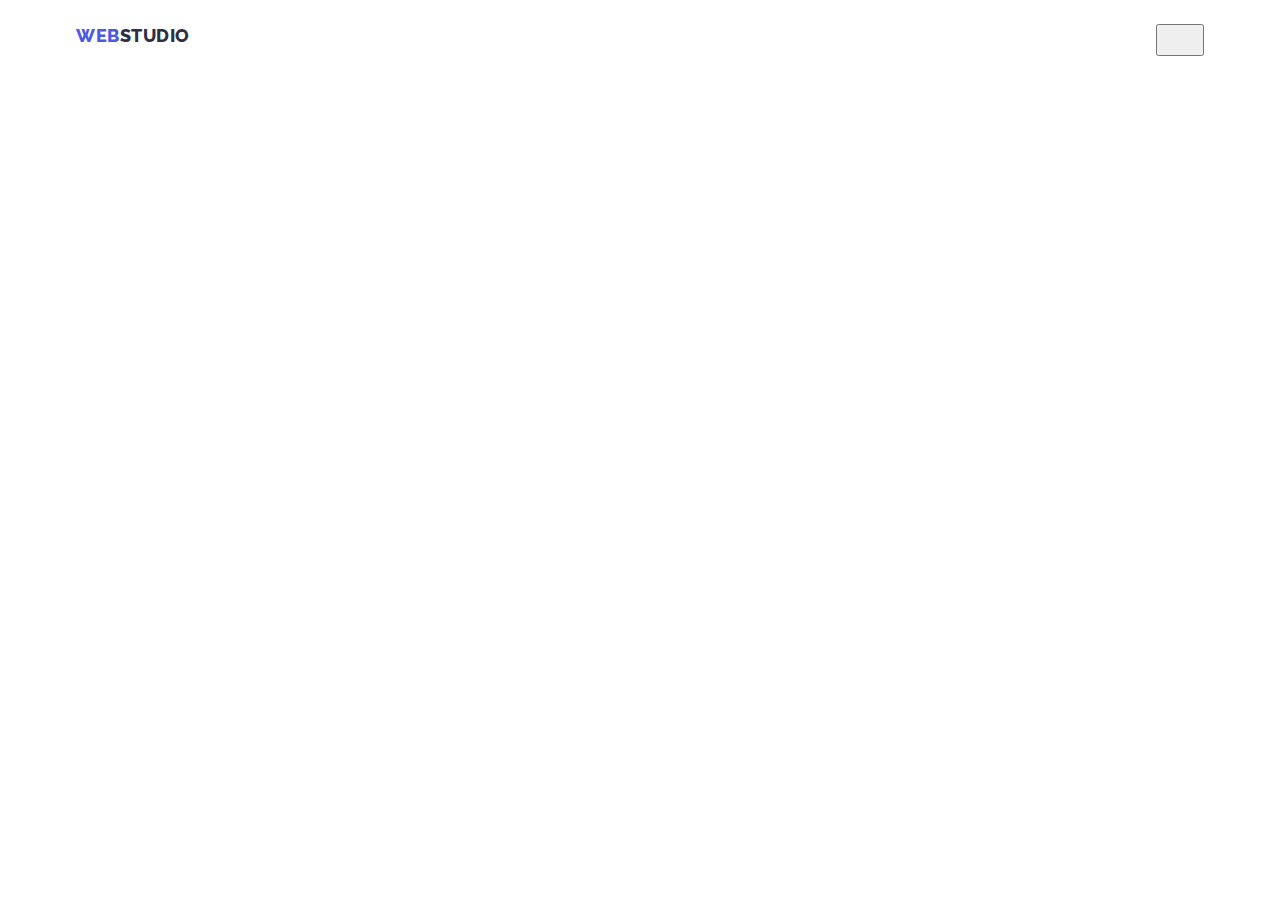
==== commit 4d7529a0: "do scss" ====
--- a/index.html
+++ b/index.html
@@ -13,10 +13,11 @@
         rel="stylesheet">
     <link rel="stylesheet" href="https://cdn.jsdelivr.net/npm/modern-normalize@1.1.0/modern-normalize.min.css">
     <link rel="stylesheet" href="./css/style.css">
+    <link rel="stylesheet" href="./css/main.min.css">
 </head>
 
 <body>
-        <!----------------------------- HEADER ----------------------------->
+    <!----------------------------- HEADER ----------------------------->
     <header class="header">
         <div class="navbar container">
             <nav class="navigation">
@@ -34,42 +35,45 @@
                     </li>
                 </ul>
             </nav>
-
+            <button class="burger-button" type="button">
+                <svg class="burger-button__icon">
+                    <use href="./images/sprite.svg#icon-burger"></use>
+                </svg>
+            </button>
             <address class="address">
                 <ul class="address__list list">
                     <li class="address__item">
-                        <a href="mailto:info@devstudio.com"
-                            class="address__link link">info@devstudio.com</a>
-                        </li>
+                        <a href="mailto:info@devstudio.com" class="address__link link">info@devstudio.com</a>
+                    </li>
                     <li class="address__item">
                         <a href="tel:+110001111111" class="address__link link">+11
                             (000) 111-11-11</a>
-                        </li>
+                    </li>
                 </ul>
             </address>
         </div>
     </header>
-            <!----------------------------- /HEADER ----------------------------->
-
-            <!----------------------------- HERO ----------------------------->
-        <main>
+    <!----------------------------- /HEADER ----------------------------->
+
+    <!----------------------------- HERO ----------------------------->
+    <!-- <main>
             <section class="hero">
                 <div class="container hero__container">
                     <h1 class="hero__title">Effective Solutions
                         for Your Business</h1>
-                    <button data-modal-open class="modal-open__button" type="button">
+                    <button data-modal-open class="main-btn__hero main-btn" type="button">
                         Order Service
                     </button>
                 </div>
-            </section>
-            <!----------------------------- /HERO ----------------------------->
-            
-            <!----------------------------- BENEFITS ----------------------------->
-            <section class="benefits">
+            </section> -->
+    <!----------------------------- /HERO ----------------------------->
+
+    <!----------------------------- BENEFITS ----------------------------->
+    <!-- <section class="benefits">
 
                 <div class="container benefits__container">
                     <h2 class="benefits__title--hidden visually-hidden">our benefits</h2>
-                    <ul class="banefits__list list">
+                    <ul class="benefits__list list">
                         <li class="benefits__item">
                             <div class="benefits__img-background">
                                 <svg class="benefits__logo">
@@ -87,7 +91,7 @@
                                 </svg>
                             </div>
                             <h3 class="benefits__title">Punctuality</h3>
-                            <p class="benefits-text">Bring the key message to the brand's audience for the best price
+                            <p class="benefits__text">Bring the key message to the brand's audience for the best price
                                 within
                                 the shortest possible
                                 time.</p>
@@ -99,7 +103,7 @@
                                 </svg>
                             </div>
                             <h3 class="benefits__title">Diligence</h3>
-                            <p class="benefits-text">Research and confirm brands that present the strongest digital
+                            <p class="benefits__text">Research and confirm brands that present the strongest digital
                                 growth
                                 opportunities and minimize
                                 risk.</p>
@@ -111,18 +115,18 @@
                                 </svg>
                             </div>
                             <h3 class="benefits__title">Technologies</h3>
-                            <p class="benefits-text">Design practice focused on digital experiences. We bring forth a
+                            <p class="benefits__text">Design practice focused on digital experiences. We bring forth a
                                 deep
                                 passion for
                                 problem-solving.</p>
                         </li>
                     </ul>
                 </div>
-            </section>
-            <!----------------------------- /BENEFITS ----------------------------->
-            
-            <!----------------------------- WHAT ARE WE DOING ----------------------------->
-            <section class="questioning">
+            </section> -->
+    <!----------------------------- /BENEFITS ----------------------------->
+
+    <!----------------------------- WHAT ARE WE DOING ----------------------------->
+    <!-- <section class="questioning">
                 <div class="questioning__container container">
                     <h2 class="questioning__title">What are we doing</h2>
                     <ul class="questioning__img-list list">
@@ -134,11 +138,11 @@
                                 width="360"></li>
                     </ul>
                 </div>
-            </section>
-            <!----------------------------- /WHAT ARE WE DOING ----------------------------->
-            
-            <!----------------------------- OUR TEAM ----------------------------->
-            <section class="team">
+            </section> -->
+    <!----------------------------- /WHAT ARE WE DOING ----------------------------->
+
+    <!----------------------------- OUR TEAM ----------------------------->
+    <!-- <section class="team">
                 <div class="container">
                     <h2 class="team__title">Our Team</h2>
                     <ul class="team__list list">
@@ -293,11 +297,11 @@
                         </li>
                     </ul>
                 </div>
-            </section>
-            <!----------------------------- /OUR TEAM ----------------------------->
-
-            <!----------------------------- CUSTOMERS ----------------------------->
-            <section class="customers">
+            </section> -->
+    <!----------------------------- /OUR TEAM ----------------------------->
+
+    <!----------------------------- CUSTOMERS ----------------------------->
+    <!-- <section class="customers">
                 <div class="container">
                     <h3 class="customers__title">Customers</h3>
 
@@ -346,13 +350,13 @@
                         </li>
                     </ul>
                 </div>
-            </section>
-            <!----------------------------- /CUSTOMERS ----------------------------->
-        </main>
-
-            <!----------------------------- FOOTER ----------------------------->
-        
-        <footer class="footer">
+            </section> -->
+    <!----------------------------- /CUSTOMERS ----------------------------->
+    </main>
+
+    <!----------------------------- FOOTER ----------------------------->
+
+    <!-- <footer class="footer">
             <div class="container footer__container">
                 <div class="footer__information">
                     <a class="footer__logo link" href="./index.html">
@@ -367,28 +371,28 @@
                     <ul class="footer__media-list list">
                         <li >
                             <a href="" class="footer__social-link">
-                                <svg class="social__logo">
+                                <svg class="social__logo--footer">
                                     <use href="./images/sprite.svg#instagram"></use>
                                 </svg>
                             </a>
                         </li>
                         <li >
                             <a href="" class="footer__social-link">
-                                <svg class="social__logo">
+                                <svg class="social__logo--footer">
                                     <use href="./images/sprite.svg#twitter"></use>
                                 </svg>
                             </a>
                         </li>
                         <li >
                             <a href="" class="footer__social-link">
-                                <svg class="social__logo">
+                                <svg class="social__logo--footer">
                                     <use href="./images/sprite.svg#facebook"></use>
                                 </svg>
                             </a>
                         </li>
                         <li >
                             <a href="" class="footer__social-link">
-                                <svg class="social__logo">
+                                <svg class="social__logo--footer">
                                     <use href="./images/sprite.svg#linkedin"></use>
                                 </svg>
                             </a>
@@ -400,19 +404,19 @@
                     <form class="subscribe-form">
                         <input type="email" class="footer-subscribe-input" name="subscribe_user_emeail"
                             placeholder="E-mail">
-                        <button class="subscribe-btn" type="submit">Subscribe<svg class="subscribe-btn-icon">
+                        <button class="subscribe-btn main-btn" type="submit">Subscribe<svg class="subscribe-btn-icon">
                                 <use href="./images/sprite.svg#icon-send"></use>
                             </svg>
                         </button>
                     </form>
                 </div>
             </div>
-        </footer>
-
-        <!----------------------------- /FOOTER ----------------------------->
-
-        <!----------------------------- MODAL ----------------------------->
-        <div data-modal class="backdrop is-hidden">
+        </footer> -->
+
+    <!----------------------------- /FOOTER ----------------------------->
+
+    <!----------------------------- MODAL ----------------------------->
+    <!-- <div data-modal class="backdrop is-hidden">
             <div class="modal">
                 <button data-modal-close class="modal-close-btn" type="button">
                     <svg class="modal-close">
@@ -467,14 +471,14 @@
                             href="">Privacy
                             Policy</a>
                     </label>
-                    <button class="form-submit-btn" type="submit">Send</button>
+                    <button class="form-submit-btn main-btn" type="submit">Send</button>
                 </form>
             </div>
-        </div>
-        <!----------------------------- /MODAL ----------------------------->
-        
-        <!----------------------------- SCRIPTS ----------------------------->
-        <script src="./js/modal.js"></script>
+        </div> -->
+    <!----------------------------- /MODAL ----------------------------->
+
+    <!----------------------------- SCRIPTS ----------------------------->
+    <!-- <script src="./js/modal.js"></script> -->
 </body>
 
 </html>--- a/css/main.min.css
+++ b/css/main.min.css
@@ -0,0 +1 @@
+:root{--color-iris: #4d5ae5;--color-ocean: #404bbf;--color-navy-blue: #2e2f42;--color-green: #31d0aa;--color-slate: #434455;--color-light-slate: #8e8f99;--color-cornflower: #e7e9fc;--color-cloud: #f4f4fd;--color-mega-white: #FFFFFF;--color-tuman-white: #AFB1B8;--main-animation: 250ms cubic-bezier(0.4, 0, 0.2, 1);--mega-white: #fcfcfc;--mega-black: #000000}.visually-hidden{position:absolute;width:1px;height:1px;margin:-1px;border:0;padding:0;white-space:nowrap;-webkit-clip-path:inset(100%);clip-path:inset(100%);clip:rect(0 0 0 0);overflow:hidden}.container{margin:0 auto;width:1158px;padding-left:15px;padding-right:15px}.link{text-decoration:none}.list{list-style:none}p,h1,h2,h3,h4{margin-top:0;margin-bottom:0}ul,ol{margin-top:0;margin-bottom:0;padding-left:0}img{display:block}textarea{display:block}button{cursor:pointer}address{font-style:normal}.main-btn{font-family:"Roboto",sans-serif;font-weight:500;font-size:16px;line-height:1.5;display:-webkit-box;display:-ms-flexbox;display:flex;-webkit-box-align:center;-ms-flex-align:center;align-items:center;letter-spacing:.04em;color:#fff;padding:16px 32px;border-radius:4px;border-color:rgba(0,0,0,0);-webkit-transition:background-color var(--main-animation);transition:background-color var(--main-animation);-webkit-transition:-webkit-box-shadow var(--main-animation);transition:-webkit-box-shadow var(--main-animation);transition:box-shadow var(--main-animation);transition:box-shadow var(--main-animation), -webkit-box-shadow var(--main-animation)}.social-link{width:40px;height:40px;border-radius:50%;display:-webkit-box;display:-ms-flexbox;display:flex;-webkit-box-pack:center;-ms-flex-pack:center;justify-content:center;-webkit-box-align:center;-ms-flex-align:center;align-items:center;-webkit-transition:background-color var(--main-animation);transition:background-color var(--main-animation)}.navigation__list{display:none}.address{display:none}.navbar{display:-webkit-box;display:-ms-flexbox;display:flex;-webkit-box-pack:justify;-ms-flex-pack:justify;justify-content:space-between;padding-top:24px;padding-bottom:24px}.logo{font-family:"Raleway",sans-serif;font-style:normal;font-weight:800;font-size:18px;line-height:1.17;letter-spacing:.03em;text-transform:uppercase;color:var(--color-iris);display:inline;margin-right:76px}.logo--white-letters{color:#f4f4fd}.logo--black-letters{color:var(--color-navy-blue)}.burger-button__icon{width:32px;height:22px;bottom:50%;left:50%;-webkit-transform:translate(-50% -50%);transform:translate(-50% -50%);fill:var(--color-navy-blue)}.hero{background-image:-webkit-gradient(linear, left top, left bottom, from(rgba(46, 47, 66, 0.7)), to(rgba(46, 47, 66, 0.7))),url(../images/hero/people-office.png);background-image:linear-gradient(rgba(46, 47, 66, 0.7), rgba(46, 47, 66, 0.7)),url(../images/hero/people-office.png);background-size:cover}.hero__container{display:-webkit-box;display:-ms-flexbox;display:flex;-webkit-box-align:center;-ms-flex-align:center;align-items:center;-webkit-box-orient:vertical;-webkit-box-direction:normal;-ms-flex-direction:column;flex-direction:column;padding-top:188px;padding-bottom:188px}.hero__title{font-size:56px;line-height:1.07;letter-spacing:.02em;color:#fff;text-align:center;width:496px;display:-webkit-box;display:-ms-flexbox;display:flex;-ms-flex-wrap:wrap;flex-wrap:wrap;margin-bottom:48px}.hero .main-btn__hero{background-color:#4d5ae5;padding:16px 32px}.hero .main-btn__hero:is(:hover,:focus){background-color:#404bbf;-webkit-box-shadow:0px 4px 4px rgba(0,0,0,.15);box-shadow:0px 4px 4px rgba(0,0,0,.15)}.benefits__container{padding-top:120px;padding-bottom:120px}.benefits__list{display:-webkit-box;display:-ms-flexbox;display:flex;-webkit-box-orient:horizontal;-webkit-box-direction:normal;-ms-flex-direction:row;flex-direction:row;gap:24px}.benefits__item{width:264px}.benefits__img-background{display:-webkit-box;display:-ms-flexbox;display:flex;background:#f4f4fd;border-radius:4px;-webkit-box-pack:center;-ms-flex-pack:center;justify-content:center;padding-bottom:24px;padding-top:24px}.benefits__logo{width:64px;height:64px}.benefits__title{font-weight:500;font-size:20px;line-height:1.2;letter-spacing:.02em;color:#2e2f42;margin-bottom:8px}.benefits__text{font-weight:400;font-size:16px;line-height:1.5;letter-spacing:.02em;color:var(--color-slate)}.questioning__container{padding-bottom:120px}.questioning__title{font-size:36px;line-height:1.11;letter-spacing:.02em;text-transform:capitalize;text-align:center;letter-spacing:.02em;color:#2e2f42;margin-bottom:72px}.questioning__img-list{display:-webkit-box;display:-ms-flexbox;display:flex;gap:24px}.team{background-color:var(--color-cloud);padding-top:111px;padding-bottom:129px}.team__title{font-size:36px;line-height:1.11;letter-spacing:.02em;text-transform:capitalize;color:#2e2f42;text-align:center;margin-bottom:72px}.team__list{display:-webkit-box;display:-ms-flexbox;display:flex;gap:24px}.team__img{width:264px}.team__summarizing{background-color:var(--color-mega-white);border-radius:0px 0px 4px 4px;padding-bottom:32px;padding-top:32px}.team__name{font-weight:500;font-size:20px;line-height:1.2;letter-spacing:.02em;color:#2e2f42;text-align:center;margin-bottom:8px}.team__profesion{font-weight:400;font-size:16px;line-height:1.5;letter-spacing:.02em;color:#434455;text-align:center;margin-bottom:8px}.team__social-setings-list{display:-webkit-box;display:-ms-flexbox;display:flex;-webkit-box-pack:center;-ms-flex-pack:center;justify-content:center;-webkit-box-align:center;-ms-flex-align:center;align-items:center;gap:24px}.team-social__link{width:40px;height:40px;border-radius:50%;background-color:var(--color-iris);display:-webkit-box;display:-ms-flexbox;display:flex;-webkit-box-pack:center;-ms-flex-pack:center;justify-content:center;-webkit-box-align:center;-ms-flex-align:center;align-items:center;-webkit-transition:background-color var(--main-animation);transition:background-color var(--main-animation)}.team-social__link:is(:hover,:focus){background-color:var(--color-ocean)}.team .social__logo{content:"";width:16px;height:16px;fill:var(--color-cloud)}.customers{padding-top:130px;padding-bottom:120px}.customers__title{font-size:36px;line-height:1.11;text-align:center;letter-spacing:.02em;text-transform:capitalize;color:#2e2f42;margin-bottom:72px}.customers__list{display:-webkit-box;display:-ms-flexbox;display:flex;-webkit-box-pack:center;-ms-flex-pack:center;justify-content:center;gap:24px}.customers__link{display:-webkit-box;display:-ms-flexbox;display:flex;width:168px;height:88px;border:1px solid #8e8f99;border-radius:4px;-webkit-box-pack:center;-ms-flex-pack:center;justify-content:center;-webkit-box-align:center;-ms-flex-align:center;align-items:center;-webkit-transition:border-color var(--main-animation);transition:border-color var(--main-animation)}.customers__link:is(:hover,:focus){border-color:var(--color-ocean)}.customers__link:is(:hover,:focus) .customers__logo{fill:var(--color-ocean)}.customers__logo{width:104px;height:56px;fill:var(--color-tuman-white);-webkit-transition:fill var(--main-animation);transition:fill var(--main-animation)}/*# sourceMappingURL=main.min.css.map */